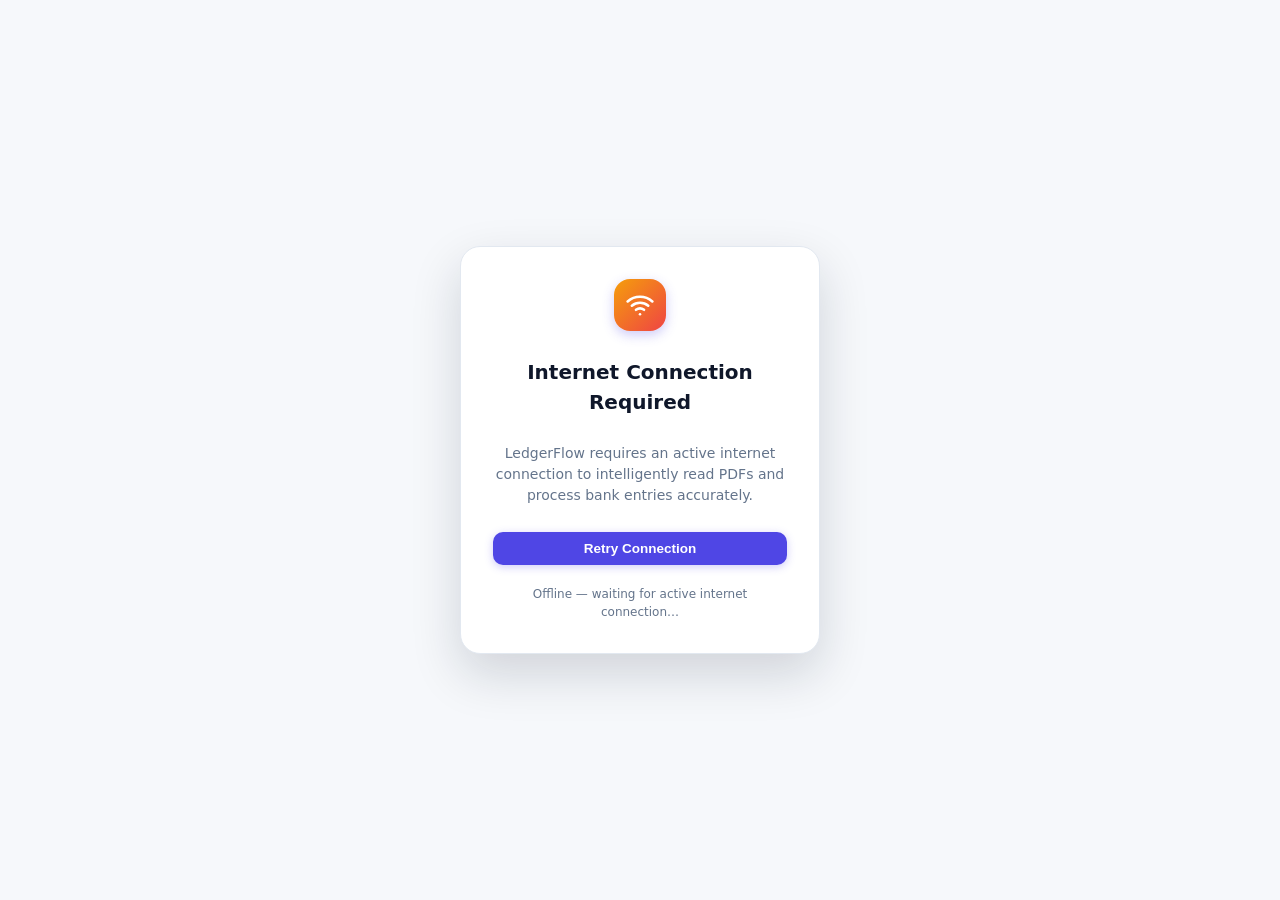
==== src/ui/index.html @ 5a0631eb "Initial commit: LedgerFlow Windows & Android app with PDF parser, built-in AI, Gemini 3.8 Flash & on" ====
<!DOCTYPE html>
<html lang="en" data-theme="light">
<head>
  <meta charset="UTF-8" />
  <meta name="viewport" content="width=device-width, initial-scale=1.0, maximum-scale=1.0, user-scalable=no, viewport-fit=cover" />
  <meta name="theme-color" content="#4f46e5" id="meta-theme-color" />
  <meta name="mobile-web-app-capable" content="yes" />
  <title>LedgerFlow — Smart Personal Finance & Expense Tracker</title>
  <link rel="icon" type="image/svg+xml" href="data:image/svg+xml,%3Csvg xmlns='http://www.w3.org/2000/svg' viewBox='0 0 64 64'%3E%3Cdefs%3E%3ClinearGradient id='g' x1='0' y1='0' x2='1' y2='1'%3E%3Cstop offset='0%25' stop-color='%2310b981'/%3E%3Cstop offset='100%25' stop-color='%234f46e5'/%3E%3C/linearGradient%3E%3C/defs%3E%3Crect width='64' height='64' rx='16' fill='url(%23g)'/%3E%3Cpath d='M19 42L28 31L35 37L46 22' stroke='white' stroke-width='5' stroke-linecap='round' stroke-linejoin='round' fill='none'/%3E%3Ccircle cx='46' cy='22' r='4' fill='white'/%3E%3C/svg%3E" />
  <link rel="stylesheet" href="styles.css" />
  <link rel="stylesheet" href="mobile.css" />
</head>
<body>
  <!-- Mobile-Only Ambient Luminous Aurora Backdrop -->
  <div id="mobile-aurora-bg" aria-hidden="true">
    <div class="aurora-orb orb-1"></div>
    <div class="aurora-orb orb-2"></div>
    <div class="aurora-orb orb-3"></div>
  </div>

  <!-- Mobile-Only Laminar Opening Animation Splash -->
  <div id="mobile-splash-overlay" class="hidden" aria-hidden="true">
    <div class="splash-stage">
      <div class="splash-logo-shell">
        <svg viewBox="0 0 24 24" fill="none" stroke="currentColor" stroke-width="2.4" stroke-linecap="round" stroke-linejoin="round">
          <path d="M4 17L10 10L15 14L20 7"/>
          <circle cx="20" cy="7" r="1.5" fill="currentColor"/>
        </svg>
      </div>
      <div class="splash-title">LedgerFlow</div>
      <div class="splash-sub">Living Flow &bull; Personal Bank &amp; Party Ledgers</div>
    </div>
  </div>

  <!-- Security Lock Overlay -->
  <div id="pin-lock-overlay" class="pin-overlay hidden" aria-hidden="true">
    <div class="pin-card">
      <div class="brand-mark lg">
        <svg viewBox="0 0 24 24" fill="none" stroke="currentColor" stroke-width="2.4" stroke-linecap="round" stroke-linejoin="round"><path d="M4 17L10 10L15 14L20 7"/><circle cx="20" cy="7" r="1.5" fill="currentColor"/></svg>
      </div>
      <h2>LedgerFlow Locked</h2>
      <p class="muted" id="pin-lock-subtitle">Verify your identity to unlock your local vault.</p>
      <button id="biometric-unlock-btn" type="button" class="btn btn-primary w-full hidden">
        <svg viewBox="0 0 24 24" fill="none" stroke="currentColor" stroke-width="2"><path d="M12 11c0 3.517-1.009 6.799-2.753 9.571m-3.44-2.04l.054-.09A13.916 13.916 0 0 0 8 11a4 4 0 1 1 8 0c0 1.017-.07 2.019-.203 3m-2.118 6.844A21.88 21.88 0 0 0 15.171 17m3.839 1.132c.645-2.266.99-4.659.99-7.132A8 8 0 0 0 8 4.07M3 15.364c.64-1.319 1-2.8 1-4.364 0-1.457.39-2.823 1.07-4"/></svg>
        <span>Unlock with Biometrics</span>
      </button>
      <div id="pin-password-group" style="display:flex;flex-direction:column;gap:12px;">
        <div class="pin-dots" id="pin-dots"></div>
        <input id="pin-unlock-input" type="password" maxlength="32" placeholder="Enter password" autocomplete="off" />
        <button id="pin-unlock-btn" class="btn btn-primary w-full">Unlock Vault</button>
      </div>
      <div id="pin-error" class="form-error hidden">Verification failed. Try again.</div>
    </div>
  </div>

  <!-- Mandatory Internet Connection Gate -->
  <div id="net-lock-overlay" class="pin-overlay hidden" style="z-index:1100;" aria-hidden="true">
    <div class="pin-card">
      <div class="brand-mark lg" style="background:linear-gradient(135deg,var(--amber),var(--rose));">
        <svg viewBox="0 0 24 24" fill="none" stroke="currentColor" stroke-width="2.2" stroke-linecap="round" stroke-linejoin="round"><path d="M5 12.55a11 11 0 0 1 14.08 0"/><path d="M1.42 9a16 16 0 0 1 21.16 0"/><path d="M8.53 16.11a6 6 0 0 1 6.95 0"/><line x1="12" y1="20" x2="12.01" y2="20"/></svg>
      </div>
      <h2>Internet Connection Required</h2>
      <p class="muted" id="net-lock-subtitle">LedgerFlow requires an active internet connection to intelligently read PDFs and process bank entries accurately.</p>
      <button id="net-retry-btn" type="button" class="btn btn-primary w-full">Retry Connection</button>
      <div id="net-lock-status" class="text-xs muted mt-2">Checking network connectivity…</div>
    </div>
  </div>

  <div class="app-shell" id="app-shell">
    <div id="mobile-drawer-backdrop" class="mobile-drawer-backdrop hidden"></div>
    <!-- Sidebar -->
    <aside class="sidebar" id="sidebar">
      <div class="sidebar-header">
        <div class="brand">
          <div class="brand-mark">
            <svg viewBox="0 0 24 24" fill="none" stroke="currentColor" stroke-width="2.4" stroke-linecap="round" stroke-linejoin="round"><path d="M4 17L10 10L15 14L20 7"/><circle cx="20" cy="7" r="1.5" fill="currentColor"/></svg>
          </div>
          <div class="brand-text">
            <span class="brand-name">LedgerFlow</span>
            <span class="brand-tag" id="storage-badge">Desktop Vault</span>
          </div>
        </div>
        <button class="icon-btn mobile-close" id="sidebar-collapse-btn" title="Toggle sidebar">
          <svg viewBox="0 0 24 24" fill="none" stroke="currentColor" stroke-width="2"><path d="M15 18l-6-6 6-6"/></svg>
        </button>
      </div>

      <nav class="nav-list" id="nav-list">
        <button class="nav-item active" data-view="overview">
          <svg viewBox="0 0 24 24" fill="none" stroke="currentColor" stroke-width="2"><rect x="3" y="3" width="7" height="9" rx="2"/><rect x="14" y="3" width="7" height="5" rx="2"/><rect x="14" y="12" width="7" height="9" rx="2"/><rect x="3" y="16" width="7" height="5" rx="2"/></svg>
          <span>Overview</span>
        </button>
        <button class="nav-item" data-view="ledgers">
          <svg viewBox="0 0 24 24" fill="none" stroke="currentColor" stroke-width="2"><path d="M4 19.5A2.5 2.5 0 0 1 6.5 17H20"/><path d="M6.5 2H20v20H6.5A2.5 2.5 0 0 1 4 19.5v-15A2.5 2.5 0 0 1 6.5 2z"/><line x1="12" y1="6" x2="12" y2="14"/><line x1="8" y1="10" x2="16" y2="10"/></svg>
          <span>Bank &amp; Party Ledgers</span>
          <span class="nav-pill" id="nav-ledger-count">1</span>
        </button>
        <button class="nav-item" data-view="monthly">
          <svg viewBox="0 0 24 24" fill="none" stroke="currentColor" stroke-width="2"><path d="M12 20V10M18 20V4M6 20v-4"/></svg>
          <span>Monthly Intelligence</span>
        </button>
        <button class="nav-item" data-view="transactions">
          <svg viewBox="0 0 24 24" fill="none" stroke="currentColor" stroke-width="2"><path d="M8 6h13M8 12h13M8 18h13M3 6h.01M3 12h.01M3 18h.01"/></svg>
          <span>Transactions</span>
          <span class="nav-pill" id="nav-tx-count">0</span>
        </button>
        <button class="nav-item" data-view="budgets">
          <svg viewBox="0 0 24 24" fill="none" stroke="currentColor" stroke-width="2"><circle cx="12" cy="12" r="9"/><path d="M12 3v9l6 3"/></svg>
          <span>Budgets</span>
        </button>
        <button class="nav-item" data-view="recurring">
          <svg viewBox="0 0 24 24" fill="none" stroke="currentColor" stroke-width="2"><path d="M21 12a9 9 0 0 0-9-9 9.75 9.75 0 0 0-6.74 2.74L3 8"/><path d="M3 3v5h5"/><path d="M3 12a9 9 0 0 0 9 9 9.75 9.75 0 0 0 6.74-2.74L21 16"/><path d="M16 16h5v5"/></svg>
          <span>Subscriptions & Bills</span>
          <span class="nav-badge hidden" id="nav-due-count">0</span>
        </button>
        <button class="nav-item" data-view="accounts">
          <svg viewBox="0 0 24 24" fill="none" stroke="currentColor" stroke-width="2"><rect x="2" y="5" width="20" height="14" rx="2"/><line x1="2" y1="10" x2="22" y2="10"/></svg>
          <span>Accounts & Cards</span>
        </button>
        <button class="nav-item" data-view="goals">
          <svg viewBox="0 0 24 24" fill="none" stroke="currentColor" stroke-width="2"><circle cx="12" cy="12" r="10"/><circle cx="12" cy="12" r="6"/><circle cx="12" cy="12" r="2"/></svg>
          <span>Goals & Split IOUs</span>
        </button>
        <button class="nav-item" data-view="analytics">
          <svg viewBox="0 0 24 24" fill="none" stroke="currentColor" stroke-width="2"><path d="M3 3v18h18"/><path d="M18 9l-5 5-4-4-3 3"/></svg>
          <span>Analytics & Tax</span>
        </button>
        <button class="nav-item" data-view="rules">
          <svg viewBox="0 0 24 24" fill="none" stroke="currentColor" stroke-width="2"><path d="M13 2L3 14h9l-1 8 10-12h-9l1-8z"/></svg>
          <span>Smart Rules</span>
        </button>
        <button class="nav-item" data-view="ai">
          <svg viewBox="0 0 24 24" fill="none" stroke="currentColor" stroke-width="2"><path d="M12 2l2.4 7.2L22 12l-7.6 2.8L12 22l-2.4-7.2L2 12l7.6-2.8z"/></svg>
          <span>AI Intelligence</span>
        </button>
      </nav>

      <div class="sidebar-footer">
        <button class="nav-item" data-view="settings">
          <svg viewBox="0 0 24 24" fill="none" stroke="currentColor" stroke-width="2"><circle cx="12" cy="12" r="3"/><path d="M19.4 15a1.65 1.65 0 0 0 .33 1.82l.06.06a2 2 0 1 1-2.83 2.83l-.06-.06a1.65 1.65 0 0 0-1.82-.33 1.65 1.65 0 0 0-1 1.51V21a2 2 0 0 1-4 0v-.09A1.65 1.65 0 0 0 9 19.4a1.65 1.65 0 0 0-1.82.33l-.06.06a2 2 0 1 1-2.83-2.83l.06-.06a1.65 1.65 0 0 0 .33-1.82 1.65 1.65 0 0 0-1.51-1H3a2 2 0 0 1 0-4h.09A1.65 1.65 0 0 0 4.6 9a1.65 1.65 0 0 0-.33-1.82l-.06-.06a2 2 0 1 1 2.83-2.83l.06.06a1.65 1.65 0 0 0 1.82.33H9a1.65 1.65 0 0 0 1-1.51V3a2 2 0 0 1 4 0v.09a1.65 1.65 0 0 0 1 1.51 1.65 1.65 0 0 0 1.82-.33l.06-.06a2 2 0 1 1 2.83 2.83l-.06.06a1.65 1.65 0 0 0-.33 1.82V9c.26.6.77 1.02 1.4 1.11H21a2 2 0 0 1 0 4h-.09a1.65 1.65 0 0 0-1.51 1z"/></svg>
          <span>Import, Backup & Settings</span>
        </button>
        <div class="net-worth-mini">
          <div class="nw-label">Net Worth</div>
          <div class="nw-value money-val" id="sidebar-net-worth">₹0</div>
        </div>
      </div>
    </aside>

    <!-- Main Content -->
    <div class="main-area">
      <!-- Top Bar -->
      <header class="topbar">
        <div class="topbar-left">
          <button class="icon-btn mobile-menu-btn" id="mobile-menu-btn" title="Menu">
            <svg viewBox="0 0 24 24" fill="none" stroke="currentColor" stroke-width="2"><line x1="3" y1="6" x2="21" y2="6"/><line x1="3" y1="12" x2="21" y2="12"/><line x1="3" y1="18" x2="21" y2="18"/></svg>
          </button>
          <div>
            <h1 class="page-title" id="page-title">Overview</h1>
            <p class="page-subtitle" id="page-subtitle">Your financial pulse at a glance</p>
          </div>
        </div>

        <div class="topbar-actions">
          <button class="cmd-trigger" id="cmd-palette-btn" title="Quick Actions (Ctrl+K)">
            <svg viewBox="0 0 24 24" fill="none" stroke="currentColor" stroke-width="2"><circle cx="11" cy="11" r="8"/><path d="M21 21l-4.35-4.35"/></svg>
            <span>Search or jump…</span>
            <kbd>Ctrl K</kbd>
          </button>

          <select id="global-period-select" class="select-compact" title="Reporting Period">
            <option value="this_month">This Month</option>
            <option value="last_month">Last Month</option>
            <option value="90d">Last 90 Days</option>
            <option value="this_year">This Year</option>
            <option value="all">All Time</option>
            <option value="custom">Custom Range</option>
          </select>

          <button class="icon-btn" id="privacy-toggle-btn" title="Hide/Show Balances (P)">
            <svg id="eye-open-icon" viewBox="0 0 24 24" fill="none" stroke="currentColor" stroke-width="2"><path d="M1 12s4-8 11-8 11 8 11 8-4 8-11 8-11-8-11-8z"/><circle cx="12" cy="12" r="3"/></svg>
            <svg id="eye-closed-icon" class="hidden" viewBox="0 0 24 24" fill="none" stroke="currentColor" stroke-width="2"><path d="M17.94 17.94A10.07 10.07 0 0 1 12 20c-7 0-11-8-11-8a18.45 18.45 0 0 1 5.06-5.94M9.9 4.24A9.12 9.12 0 0 1 12 4c7 0 11 8 11 8a18.5 18.5 0 0 1-2.16 3.19m-6.72-1.07a3 3 0 1 1-4.24-4.24"/><line x1="1" y1="1" x2="23" y2="23"/></svg>
          </button>

          <button class="icon-btn" id="theme-toggle-btn" title="Toggle Dark/Light Theme (T)">
            <svg id="sun-icon" class="hidden" viewBox="0 0 24 24" fill="none" stroke="currentColor" stroke-width="2"><circle cx="12" cy="12" r="5"/><line x1="12" y1="1" x2="12" y2="3"/><line x1="12" y1="21" x2="12" y2="23"/><line x1="4.22" y1="4.22" x2="5.64" y2="5.64"/><line x1="18.36" y1="18.36" x2="19.78" y2="19.78"/><line x1="1" y1="12" x2="3" y2="12"/><line x1="21" y1="12" x2="23" y2="12"/><line x1="4.22" y1="19.78" x2="5.64" y2="18.36"/><line x1="18.36" y1="5.64" x2="19.78" y2="4.22"/></svg>
            <svg id="moon-icon" viewBox="0 0 24 24" fill="none" stroke="currentColor" stroke-width="2"><path d="M21 12.79A9 9 0 1 1 11.21 3 7 7 0 0 0 21 12.79z"/></svg>
          </button>

          <button class="btn btn-secondary" id="open-csv-import-btn" title="Import Bank Statement (Excel .xlsx, .xls, CSV, or PDF)">
            <svg viewBox="0 0 24 24" fill="none" stroke="currentColor" stroke-width="2"><path d="M21 15v4a2 2 0 0 1-2 2H5a2 2 0 0 1-2-2v-4"/><polyline points="17 8 12 3 7 8"/><line x1="12" y1="3" x2="12" y2="15"/></svg>
            <span>Import Excel / PDF</span>
          </button>

          <button class="btn btn-primary" id="quick-add-btn" title="Add Transaction (N)">
            <svg viewBox="0 0 24 24" fill="none" stroke="currentColor" stroke-width="2.4"><line x1="12" y1="5" x2="12" y2="19"/><line x1="5" y1="12" x2="19" y2="12"/></svg>
            <span>Add Entry</span>
          </button>
        </div>
      </header>

      <!-- Views Container -->
      <main class="view-container" id="view-container">
        <!-- Rendered dynamically by app.js -->
      </main>
    </div>

    <!-- Mobile Bottom Navigation -->
    <nav class="mobile-bottom-nav" id="mobile-bottom-nav" aria-label="Mobile Navigation">
      <div class="mobile-nav-indicator" id="mobile-nav-indicator" aria-hidden="true"></div>
      <button type="button" class="mobile-nav-item active" data-view="overview">
        <svg viewBox="0 0 24 24" fill="none" stroke="currentColor" stroke-width="2"><rect x="3" y="3" width="7" height="9" rx="2"/><rect x="14" y="3" width="7" height="5" rx="2"/><rect x="14" y="12" width="7" height="9" rx="2"/><rect x="3" y="16" width="7" height="5" rx="2"/></svg>
        <span>Home</span>
      </button>
      <button type="button" class="mobile-nav-item" data-view="ledgers">
        <svg viewBox="0 0 24 24" fill="none" stroke="currentColor" stroke-width="2"><path d="M4 19.5A2.5 2.5 0 0 1 6.5 17H20"/><path d="M6.5 2H20v20H6.5A2.5 2.5 0 0 1 4 19.5v-15A2.5 2.5 0 0 1 6.5 2z"/></svg>
        <span>Ledgers</span>
      </button>
      <button type="button" class="mobile-nav-fab" id="mobile-fab-add" title="Add Entry">
        <svg viewBox="0 0 24 24" fill="none" stroke="currentColor" stroke-width="2.6"><line x1="12" y1="5" x2="12" y2="19"/><line x1="5" y1="12" x2="19" y2="12"/></svg>
      </button>
      <button type="button" class="mobile-nav-item" data-view="transactions">
        <svg viewBox="0 0 24 24" fill="none" stroke="currentColor" stroke-width="2"><path d="M8 6h13M8 12h13M8 18h13M3 6h.01M3 12h.01M3 18h.01"/></svg>
        <span>Entries</span>
      </button>
      <button type="button" class="mobile-nav-item" id="mobile-nav-more">
        <svg viewBox="0 0 24 24" fill="none" stroke="currentColor" stroke-width="2"><circle cx="12" cy="5" r="1.5" fill="currentColor"/><circle cx="12" cy="12" r="1.5" fill="currentColor"/><circle cx="12" cy="19" r="1.5" fill="currentColor"/></svg>
        <span>More</span>
      </button>
    </nav>
  </div>

  <!-- Transaction Add / Edit Modal -->
  <div id="tx-modal" class="modal-backdrop hidden">
    <div class="modal modal-lg">
      <div class="modal-header">
        <div>
          <h3 id="tx-modal-title">New Transaction</h3>
          <p class="muted text-sm">Record an expense, income, transfer, or split purchase</p>
        </div>
        <button class="icon-btn" data-close="tx-modal">&times;</button>
      </div>
      <form id="tx-form" class="modal-body">
        <input type="hidden" id="tx-id" />
        <div class="segmented-control" id="tx-type-tabs">
          <button type="button" class="seg-btn active" data-type="expense">Expense</button>
          <button type="button" class="seg-btn" data-type="income">Income</button>
          <button type="button" class="seg-btn" data-type="transfer">Transfer</button>
        </div>

        <div class="form-grid-2">
          <div class="field">
            <label>Amount <span class="req">*</span></label>
            <div class="input-group">
              <select id="tx-currency" class="currency-prefix"></select>
              <input id="tx-amount" type="number" step="0.01" min="0.01" placeholder="0.00" required />
            </div>
            <div id="tx-fx-hint" class="field-hint hidden"></div>
          </div>

          <div class="field">
            <label>Date & Time <span class="req">*</span></label>
            <input id="tx-date" type="datetime-local" required />
          </div>
        </div>

        <div class="form-grid-2">
          <div class="field">
            <label id="tx-payee-label">Merchant / Payee <span class="req">*</span></label>
            <input id="tx-payee" type="text" placeholder="e.g. Whole Foods, Uber, Salary" list="payee-suggestions" required />
            <datalist id="payee-suggestions"></datalist>
          </div>

          <div class="field" id="tx-account-field">
            <label id="tx-account-label">Account / Card <span class="req">*</span></label>
            <select id="tx-account" required></select>
          </div>

          <div class="field hidden" id="tx-to-account-field">
            <label>To Destination Account <span class="req">*</span></label>
            <select id="tx-to-account"></select>
          </div>
        </div>

        <div class="form-grid-2" id="tx-category-row">
          <div class="field">
            <div class="flex-between">
              <label>Category <span class="req">*</span></label>
              <button type="button" class="link-btn text-xs" id="toggle-split-btn">+ Split Across Categories</button>
            </div>
            <select id="tx-category"></select>
          </div>

          <div class="field">
            <label>Payment Method</label>
            <select id="tx-method">
              <option value="Card">Card</option>
              <option value="UPI">UPI / Instant</option>
              <option value="Bank Transfer">Bank Transfer</option>
              <option value="Cash">Cash</option>
              <option value="Digital Wallet">Digital Wallet</option>
              <option value="Auto-Debit">Auto-Debit</option>
            </select>
          </div>
        </div>

        <!-- Split Transaction Builder -->
        <div id="split-builder" class="split-box hidden">
          <div class="flex-between mb-2">
            <strong class="text-sm">Split Allocations</strong>
            <span class="text-xs muted" id="split-remaining-label">Remaining: 0.00</span>
          </div>
          <div id="split-rows" class="split-rows"></div>
          <button type="button" class="btn btn-ghost btn-sm mt-2" id="add-split-row-btn">+ Add Split Line</button>
        </div>

        <div class="form-grid-2">
          <div class="field">
            <label>Cost Classification</label>
            <select id="tx-cost-nature">
              <option value="auto">Auto (Smart Rule / Category)</option>
              <option value="fixed">Fixed Cost (Recurring / Mandatory)</option>
              <option value="variable">Variable Cost (Discretionary / Usage)</option>
            </select>
          </div>
          <div class="field">
            <label>Separate Ledger / Party / Drawings</label>
            <select id="tx-ledger"></select>
          </div>
        </div>

        <div class="field">
          <label>Tags <span class="muted text-xs">(comma separated)</span></label>
          <input id="tx-tags" type="text" placeholder="e.g. groceries, reimbursable, work" />
        </div>

        <div class="field">
          <label>Receipt / Attachment</label>
          <div class="receipt-upload-row">
            <input id="tx-receipt-input" type="file" accept="image/*,.pdf" class="hidden" />
            <button type="button" class="btn btn-secondary btn-sm" id="tx-receipt-btn">Attach Receipt</button>
            <span id="tx-receipt-name" class="text-xs muted truncate">No file attached</span>
            <button type="button" class="link-btn text-xs hidden" id="tx-receipt-clear">Remove</button>
          </div>
        </div>

        <div class="field">
          <label>Notes</label>
          <textarea id="tx-notes" rows="2" placeholder="Optional details, invoice # or context..."></textarea>
        </div>

        <div class="check-row">
          <label class="checkbox-label">
            <input type="checkbox" id="tx-special" />
            <span>Special / One-Off Expense</span>
          </label>
          <label class="checkbox-label">
            <input type="checkbox" id="tx-tax-deductible" />
            <span>Tax-Deductible / Business</span>
          </label>
          <label class="checkbox-label">
            <input type="checkbox" id="tx-reconciled" checked />
            <span>Cleared / Reconciled</span>
          </label>
        </div>

        <div class="modal-footer">
          <button type="button" class="btn btn-ghost" data-close="tx-modal">Cancel</button>
          <button type="submit" class="btn btn-primary" id="tx-save-btn">Save Transaction</button>
        </div>
      </form>
    </div>
  </div>

  <!-- Generic Secondary Modal (Accounts / Goals / Splits / Budgets / Rules / Receipt Viewer) -->
  <div id="sub-modal" class="modal-backdrop hidden">
    <div class="modal" id="sub-modal-box">
      <div class="modal-header">
        <h3 id="sub-modal-title">Modal</h3>
        <button class="icon-btn" data-close="sub-modal">&times;</button>
      </div>
      <div id="sub-modal-body" class="modal-body"></div>
    </div>
  </div>

  <!-- Smart Bank Statement Importer Modal (Excel & CSV) -->
  <div id="csv-modal" class="modal-backdrop hidden">
    <div class="modal modal-lg">
      <div class="modal-header">
        <div>
          <h3>Upload Bank Statement (Excel, PDF &amp; CSV)</h3>
          <p class="muted text-sm">Drop .xlsx, .xls, .pdf, or .csv — LedgerFlow reads locally, categorizes, and auto-enters everything</p>
        </div>
        <button class="icon-btn" data-close="csv-modal">&times;</button>
      </div>
      <div class="modal-body">
        <div class="segmented-control" id="csv-mode-tabs" style="grid-template-columns:repeat(2,1fr);">
          <button type="button" class="seg-btn active" data-csv-tab="upload">Upload Statement</button>
          <button type="button" class="seg-btn" data-csv-tab="logs">Import Logs (<span id="csv-logs-count">0</span>)</button>
        </div>

        <div id="csv-upload-panel" style="display:flex;flex-direction:column;gap:14px;">
        <div class="flex-between" style="flex-wrap:wrap;gap:10px;">
          <div class="field" style="flex:1;min-width:200px;">
            <div class="flex-between">
              <label>Bank Account</label>
              <button type="button" class="link-btn text-xs" id="csv-add-bank-btn">+ Add Bank Account</button>
            </div>
            <select id="csv-target-account"></select>
          </div>
          <div class="check-row" style="padding-top:14px;">
            <label class="checkbox-label">
              <input type="checkbox" id="csv-is-protected" />
              <span>Password-protected Excel / PDF</span>
            </label>
            <label class="checkbox-label">
              <input type="checkbox" id="csv-review-before-import" />
              <span>Preview before entering</span>
            </label>
          </div>
        </div>

        <div id="stmt-password-box" class="hidden" style="padding:12px 14px;border:1px solid var(--amber);background:var(--amber-soft);border-radius:10px;">
          <div style="display:flex;flex-direction:column;gap:8px;">
            <div>
              <strong class="text-sm" id="stmt-pw-title">Password-Protected Statement (Excel / PDF)</strong>
              <div class="text-xs muted" id="stmt-pw-desc">Enter the Excel or PDF password to unlock it and import or export entries.</div>
            </div>
            <div style="display:flex;flex-wrap:wrap;gap:8px;align-items:center;">
              <input id="stmt-file-password" type="password" placeholder="Enter Excel or PDF password" autocomplete="off" style="flex:1;min-width:160px;" />
              <button type="button" class="btn btn-secondary btn-sm" id="stmt-pw-toggle-btn" title="Show/Hide Password">Show</button>
              <button type="button" class="btn btn-primary btn-sm" id="stmt-unlock-retry-btn">Unlock &amp; Enter</button>
              <button type="button" class="btn btn-secondary btn-sm" id="stmt-unlock-export-btn">Unlock &amp; Export CSV</button>
            </div>
          </div>
        </div>

        <div class="dropzone" id="csv-dropzone">
          <input type="file" id="csv-file-input" accept=".xlsx,.xls,.csv,.tsv,.txt,.pdf,image/*,text/csv,application/pdf,application/vnd.ms-excel,application/vnd.openxmlformats-officedocument.spreadsheetml.sheet" class="hidden" />
          <input type="file" id="csv-pdf-input" accept=".pdf,application/pdf,image/*" class="hidden" />
          <svg viewBox="0 0 24 24" fill="none" stroke="currentColor" stroke-width="1.8"><path d="M14 2H6a2 2 0 0 0-2 2v16a2 2 0 0 0 2 2h12a2 2 0 0 0 2-2V8z"/><polyline points="14 2 14 8 20 8"/><line x1="12" y1="18" x2="12" y2="12"/><line x1="9" y1="15" x2="15" y2="15"/></svg>
          <p><strong>Drop Excel (.xlsx / .xls), Bank PDF, CSV, or Photo</strong></p>
          <div style="display:flex;justify-content:center;gap:8px;flex-wrap:wrap;margin:8px 0;">
            <button type="button" class="btn btn-primary btn-sm" id="csv-browse-btn">Upload Excel / CSV</button>
            <button type="button" class="btn btn-secondary btn-sm" id="csv-pdf-btn">Upload Bank PDF (Local)</button>
          </div>
          <span class="muted text-xs">Reads Excel &amp; PDFs locally (including password-protected files) with zero API keys &bull; <button type="button" class="link-btn" id="csv-load-sample-btn">Try sample</button> &bull; <button type="button" class="link-btn" id="csv-ocr-toggle-btn">Paste / OCR Text</button></span>
        </div>

        <div id="csv-ocr-panel" class="hidden mt-2" style="padding:12px 14px;border:1px solid var(--border);border-radius:12px;background:var(--bg);">
          <div style="display:flex;justify-content:space-between;align-items:center;gap:8px;flex-wrap:wrap;margin-bottom:8px;">
            <strong class="text-sm">OCR &amp; AI Statement Converter (Any Bank / Upside-Down / Unstructured Format)</strong>
            <span class="text-xs muted">Converts raw PDF/OCR/screenshot text into normalized chronological entries</span>
          </div>
          <textarea id="csv-ocr-text" rows="5" placeholder="Paste any bank statement text, OCR output, WhatsApp/SMS log, or messy table rows here... Then click Convert with OCR + AI."></textarea>
          <div style="display:flex;justify-content:flex-end;gap:8px;margin-top:8px;flex-wrap:wrap;">
            <button type="button" class="btn btn-secondary btn-sm" id="csv-ocr-offline-btn">Smart OCR Parse (Offline)</button>
            <button type="button" class="btn btn-primary btn-sm" id="csv-ocr-ai-btn">OCR + AI Extract &amp; Feed</button>
          </div>
        </div>

        <div id="csv-mapping-section" class="hidden mt-2">
          <div id="stmt-meta-banner" class="hidden mb-3" style="padding:10px 14px;border-radius:10px;background:var(--primary-soft);border:1px solid var(--border);display:flex;flex-wrap:wrap;justify-content:space-between;gap:10px;font-size:12.5px;"></div>

          <div class="check-row mb-2">
            <label class="checkbox-label">
              <input type="checkbox" id="csv-skip-dupes" checked />
              <span>Skip duplicates</span>
            </label>
            <label class="checkbox-label">
              <input type="checkbox" id="csv-sync-opening" checked />
              <span id="csv-sync-opening-label">Sync account balance from statement</span>
            </label>
          </div>

          <details id="csv-advanced-details" style="border:1px solid var(--border);border-radius:10px;padding:8px 12px;background:var(--bg);">
            <summary class="text-xs muted" style="cursor:pointer;font-weight:600;">Advanced Column Mapping (auto-detected)</summary>
            <div class="form-grid-4 mt-2">
              <div class="field">
                <label>Date Format</label>
                <select id="csv-date-format">
                  <option value="auto">Auto-Detect</option>
                  <option value="dmy">DD/MM/YYYY</option>
                  <option value="mdy">MM/DD/YYYY</option>
                  <option value="ymd">YYYY-MM-DD</option>
                </select>
              </div>
              <div class="field">
                <label>Amount Mode</label>
                <select id="csv-amount-mode">
                  <option value="split">Debit &amp; Credit</option>
                  <option value="single">Single Amount</option>
                </select>
              </div>
              <div class="field">
                <label>Header Row</label>
                <select id="csv-header-row"></select>
              </div>
              <div class="field">
                <label>Date Column</label>
                <select id="csv-col-date"></select>
              </div>
            </div>
            <div class="form-grid-4 mt-2">
              <div class="field">
                <label>Details Column</label>
                <select id="csv-col-payee"></select>
              </div>
              <div class="field" id="csv-debit-wrap">
                <label>Debit Column</label>
                <select id="csv-col-debit"></select>
              </div>
              <div class="field" id="csv-credit-wrap">
                <label>Credit Column</label>
                <select id="csv-col-credit"></select>
              </div>
              <div class="field hidden" id="csv-single-amt-wrap">
                <label>Amount Column</label>
                <select id="csv-col-amount"></select>
              </div>
            </div>
            <label class="checkbox-label hidden mt-2" id="csv-invert-wrap">
              <input type="checkbox" id="csv-invert-signs" />
              <span>Invert signs (positive = expense)</span>
            </label>
          </details>

          <div class="table-wrap mt-3" style="max-height:240px;">
            <table class="data-table" id="csv-preview-table"></table>
          </div>
          <div class="modal-footer">
            <span class="muted text-sm" id="csv-summary-text"></span>
            <div class="flex-gap">
              <button type="button" class="btn btn-ghost" data-close="csv-modal">Cancel</button>
              <button type="button" class="btn btn-secondary" id="csv-export-parsed-btn">Export CSV</button>
              <button type="button" class="btn btn-primary" id="csv-confirm-import-btn">Auto-Enter Entries</button>
            </div>
          </div>
        </div>
        </div>

        <div id="csv-logs-panel" class="hidden" style="display:flex;flex-direction:column;gap:10px;">
          <div class="text-xs muted">Review every imported bank statement batch. If you uploaded a statement into the wrong bank account, delete that import below to remove its entries and restore the balance, then re-upload into the right bank.</div>
          <div id="csv-logs-list" style="display:flex;flex-direction:column;gap:8px;max-height:380px;overflow-y:auto;"></div>
        </div>
      </div>
    </div>
  </div>

  <!-- Command Palette (Ctrl+K) -->
  <div id="cmd-modal" class="modal-backdrop hidden">
    <div class="cmd-box">
      <div class="cmd-input-wrap">
        <svg viewBox="0 0 24 24" fill="none" stroke="currentColor" stroke-width="2"><circle cx="11" cy="11" r="8"/><path d="M21 21l-4.35-4.35"/></svg>
        <input id="cmd-input" type="text" placeholder="Type a command, page, merchant, or action..." autocomplete="off" />
        <kbd>ESC</kbd>
      </div>
      <div id="cmd-results" class="cmd-results"></div>
    </div>
  </div>

  <!-- Toast Stack -->
  <div id="toast-container" class="toast-container"></div>

  <script src="app.js"></script>
</body>
</html>
---- src/ui/styles.css ----
/* LedgerFlow Design System — Stylish, Minimal, High-Clarity Fintech UI */
:root {
  --bg: #f6f8fb;
  --surface: #ffffff;
  --surface-2: #f1f5f9;
  --surface-hover: #f8fafc;
  --border: #e2e8f0;
  --border-strong: #cbd5e1;
  --text: #0f172a;
  --text-muted: #64748b;
  --text-soft: #94a3b8;

  --primary: #4f46e5;
  --primary-hover: #4338ca;
  --primary-soft: rgba(79, 70, 229, 0.10);

  --emerald: #10b981;
  --emerald-soft: rgba(16, 185, 129, 0.12);
  --rose: #ef4444;
  --rose-soft: rgba(239, 68, 68, 0.11);
  --amber: #f59e0b;
  --amber-soft: rgba(245, 158, 11, 0.13);
  --sky: #0ea5e9;
  --sky-soft: rgba(14, 165, 233, 0.12);

  --shadow-sm: 0 1px 2px rgba(15, 23, 42, 0.04);
  --shadow-md: 0 8px 24px rgba(15, 23, 42, 0.07);
  --shadow-lg: 0 20px 50px rgba(15, 23, 42, 0.16);
  --radius: 14px;
  --radius-sm: 10px;
  --sidebar-w: 256px;
}

[data-theme="dark"] {
  --bg: #0b0f17;
  --surface: #121824;
  --surface-2: #192132;
  --surface-hover: #1d273b;
  --border: #232e42;
  --border-strong: #334155;
  --text: #f1f5f9;
  --text-muted: #94a3b8;
  --text-soft: #64748b;

  --primary: #6366f1;
  --primary-hover: #818cf8;
  --primary-soft: rgba(99, 102, 241, 0.16);

  --emerald: #34d399;
  --emerald-soft: rgba(52, 211, 153, 0.14);
  --rose: #f87171;
  --rose-soft: rgba(248, 113, 113, 0.14);
  --amber: #fbbf24;
  --amber-soft: rgba(251, 191, 36, 0.15);
  --sky: #38bdf8;
  --sky-soft: rgba(56, 189, 248, 0.15);

  --shadow-sm: 0 1px 3px rgba(0, 0, 0, 0.35);
  --shadow-md: 0 10px 28px rgba(0, 0, 0, 0.45);
  --shadow-lg: 0 24px 60px rgba(0, 0, 0, 0.65);
}

* { box-sizing: border-box; -webkit-tap-highlight-color: transparent; }
html, body {
  margin: 0; padding: 0; height: 100%;
  background: var(--bg); color: var(--text);
  font-family: "Segoe UI Variable", "Segoe UI", -apple-system, BlinkMacSystemFont, Inter, Roboto, system-ui, sans-serif;
  font-size: 14px; line-height: 1.5;
  -webkit-font-smoothing: antialiased;
  overscroll-behavior-y: contain;
}
button, .btn, .nav-item, .seg-btn, .tier-tab, select, summary { touch-action: manipulation; }

.hidden { display: none !important; }
.muted { color: var(--text-muted); }
.text-xs { font-size: 12px; }
.text-sm { font-size: 13px; }
.text-lg { font-size: 17px; }
.text-right { text-align: right; }
.truncate { white-space: nowrap; overflow: hidden; text-overflow: ellipsis; max-width: 180px; }
.w-full { width: 100%; }
.mt-2 { margin-top: 8px; }
.mt-3 { margin-top: 12px; }
.mt-4 { margin-top: 16px; }
.mb-2 { margin-bottom: 8px; }
.mb-3 { margin-bottom: 12px; }
.mb-4 { margin-bottom: 16px; }

.money-val { font-variant-numeric: tabular-nums; transition: filter 0.2s ease; }
body.privacy-mode .money-val { filter: blur(7px); user-select: none; }

/* App Shell */
.app-shell { display: flex; height: 100vh; height: 100dvh; overflow: hidden; }

/* Sidebar */
.sidebar {
  width: var(--sidebar-w); flex-shrink: 0;
  background: var(--surface); border-right: 1px solid var(--border);
  display: flex; flex-direction: column; padding: 16px 12px;
  transition: width 0.2s ease, transform 0.2s ease;
}
.sidebar-header { display: flex; align-items: center; justify-content: space-between; padding: 4px 6px 18px; }
.brand { display: flex; align-items: center; gap: 11px; }
.brand-mark {
  width: 36px; height: 36px; border-radius: 11px;
  background: linear-gradient(135deg, #10b981 0%, #4f46e5 100%);
  color: #fff; display: grid; place-items: center;
  box-shadow: 0 4px 12px rgba(79, 70, 229, 0.28);
}
.brand-mark svg { width: 20px; height: 20px; }
.brand-mark.lg { width: 52px; height: 52px; border-radius: 16px; margin: 0 auto 14px; }
.brand-mark.lg svg { width: 28px; height: 28px; }
.brand-text { display: flex; flex-direction: column; }
.brand-name { font-weight: 700; font-size: 16px; letter-spacing: -0.02em; }
.brand-tag { font-size: 11px; color: var(--text-muted); font-weight: 500; }

.nav-list { display: flex; flex-direction: column; gap: 3px; flex: 1; overflow-y: auto; }
.nav-item {
  display: flex; align-items: center; gap: 10px; width: 100%;
  padding: 9px 11px; border: none; background: transparent; color: var(--text-muted);
  border-radius: var(--radius-sm); cursor: pointer; font-size: 13.5px; font-weight: 500;
  text-align: left; transition: all 0.15s ease;
}
.nav-item svg { width: 18px; height: 18px; flex-shrink: 0; opacity: 0.85; }
.nav-item:hover { background: var(--surface-2); color: var(--text); }
.nav-item.active {
  background: var(--primary-soft); color: var(--primary); font-weight: 600;
}
.nav-item.active svg { opacity: 1; }
.nav-pill {
  margin-left: auto; font-size: 11px; font-weight: 600;
  padding: 1px 7px; border-radius: 999px; background: var(--surface-2); color: var(--text-muted);
}
.nav-badge {
  margin-left: auto; font-size: 11px; font-weight: 700;
  padding: 1px 7px; border-radius: 999px; background: var(--amber-soft); color: var(--amber);
}

.sidebar-footer { border-top: 1px solid var(--border); padding-top: 12px; display: flex; flex-direction: column; gap: 10px; }
.net-worth-mini {
  background: linear-gradient(135deg, var(--primary-soft), var(--emerald-soft));
  border: 1px solid var(--border); border-radius: var(--radius-sm); padding: 11px 12px;
}
.nw-label { font-size: 11px; text-transform: uppercase; letter-spacing: 0.05em; color: var(--text-muted); font-weight: 600; }
.nw-value { font-size: 19px; font-weight: 700; letter-spacing: -0.02em; margin-top: 2px; }

/* Main & Topbar */
.main-area { flex: 1; display: flex; flex-direction: column; min-width: 0; overflow: hidden; }
.topbar {
  background: var(--surface); border-bottom: 1px solid var(--border);
  padding: 12px 24px; display: flex; align-items: center; justify-content: space-between; gap: 14px;
  flex-shrink: 0;
}
.topbar-left { display: flex; align-items: center; gap: 12px; }
.page-title { margin: 0; font-size: 19px; font-weight: 700; letter-spacing: -0.02em; }
.page-subtitle { margin: 0; font-size: 12.5px; color: var(--text-muted); }

.topbar-actions { display: flex; align-items: center; gap: 8px; flex-wrap: wrap; }
.cmd-trigger {
  display: flex; align-items: center; gap: 8px; padding: 7px 12px;
  border-radius: var(--radius-sm); border: 1px solid var(--border); background: var(--bg);
  color: var(--text-muted); cursor: pointer; font-size: 13px; min-width: 190px;
  transition: border-color 0.15s;
}
.cmd-trigger:hover { border-color: var(--border-strong); color: var(--text); }
.cmd-trigger svg { width: 15px; height: 15px; }
.cmd-trigger kbd {
  margin-left: auto; font-size: 11px; padding: 1px 6px; border-radius: 5px;
  background: var(--surface); border: 1px solid var(--border); font-family: inherit;
}

.view-container { flex: 1; overflow-y: auto; padding: 22px 26px 40px; }

/* Buttons & Inputs */
.btn {
  display: inline-flex; align-items: center; justify-content: center; gap: 7px;
  padding: 8px 14px; border-radius: var(--radius-sm); font-size: 13.5px; font-weight: 600;
  cursor: pointer; border: 1px solid transparent; transition: all 0.15s ease; white-space: nowrap;
}
.btn svg { width: 16px; height: 16px; }
.btn-sm { padding: 6px 10px; font-size: 12.5px; }
.btn-xs { padding: 4px 8px; font-size: 12px; border-radius: 7px; }
.btn-primary { background: var(--primary); color: #fff; box-shadow: 0 2px 8px rgba(79, 70, 229, 0.28); }
.btn-primary:hover { background: var(--primary-hover); transform: translateY(-1px); }
.btn-secondary { background: var(--surface); color: var(--text); border-color: var(--border); }
.btn-secondary:hover { background: var(--surface-2); border-color: var(--border-strong); }
.btn-danger { background: var(--rose-soft); color: var(--rose); border-color: transparent; }
.btn-danger:hover { background: var(--rose); color: #fff; }
.btn-ghost { background: transparent; color: var(--text-muted); }
.btn-ghost:hover { background: var(--surface-2); color: var(--text); }
.link-btn { background: none; border: none; color: var(--primary); cursor: pointer; font-weight: 600; padding: 0; font-size: inherit; }
.link-btn:hover { text-decoration: underline; }

.icon-btn {
  width: 34px; height: 34px; border-radius: 9px; border: 1px solid var(--border);
  background: var(--surface); color: var(--text-muted); display: grid; place-items: center;
  cursor: pointer; font-size: 18px; line-height: 1; transition: all 0.15s;
}
.icon-btn:hover { background: var(--surface-2); color: var(--text); }
.icon-btn svg { width: 17px; height: 17px; }
.mobile-menu-btn, .mobile-close { display: none; }

input, select, textarea {
  width: 100%; padding: 9px 12px; border-radius: var(--radius-sm);
  border: 1px solid var(--border); background: var(--bg); color: var(--text);
  font-family: inherit; font-size: 13.5px; outline: none; transition: border-color 0.15s, box-shadow 0.15s;
}
input:focus, select:focus, textarea:focus {
  border-color: var(--primary); box-shadow: 0 0 0 3px var(--primary-soft);
}
.select-compact { width: auto; padding: 7px 10px; font-size: 13px; background: var(--surface); }

/* Layout Grids & Cards */
.kpi-grid { display: grid; grid-template-columns: repeat(4, minmax(0, 1fr)); gap: 14px; margin-bottom: 18px; }
.kpi-grid-3 { grid-template-columns: repeat(3, minmax(0, 1fr)); }
.grid-2 { display: grid; grid-template-columns: repeat(2, minmax(0, 1fr)); gap: 16px; }
.grid-3 { display: grid; grid-template-columns: repeat(3, minmax(0, 1fr)); gap: 16px; }
.form-grid-3 { display: grid; grid-template-columns: repeat(3, minmax(0, 1fr)); gap: 12px; }
.grid-main-side { display: grid; grid-template-columns: 1.55fr 1fr; gap: 16px; }

.mobile-collapse-group, .ledger-bar-primary, .ledger-bar-secondary, .filter-controls-grid { display: contents; }
.mobile-collapse-summary { display: none; }
.inline-date-field { display: inline-flex; align-items: center; gap: 6px; }
.drawings-rule-controls { display: flex; align-items: center; gap: 8px; flex-wrap: wrap; }

.card {
  background: var(--surface); border: 1px solid var(--border);
  border-radius: var(--radius); padding: 18px 20px; box-shadow: var(--shadow-sm);
}
.card-header { display: flex; align-items: center; justify-content: space-between; gap: 12px; margin-bottom: 14px; }
.card-title { margin: 0; font-size: 15px; font-weight: 700; letter-spacing: -0.01em; }
.card-subtitle { margin: 2px 0 0; font-size: 12.5px; color: var(--text-muted); }

.kpi-card {
  background: var(--surface); border: 1px solid var(--border); border-radius: var(--radius);
  padding: 16px 18px; box-shadow: var(--shadow-sm); display: flex; flex-direction: column; gap: 6px;
}
.kpi-top { display: flex; align-items: center; justify-content: space-between; }
.kpi-label { font-size: 12.5px; font-weight: 600; color: var(--text-muted); }
.kpi-icon {
  width: 30px; height: 30px; border-radius: 8px; display: grid; place-items: center;
}
.kpi-icon svg { width: 16px; height: 16px; }
.kpi-val { font-size: 24px; font-weight: 700; letter-spacing: -0.03em; }
.kpi-foot { display: flex; align-items: center; gap: 6px; font-size: 12px; color: var(--text-muted); }

.delta-pill { font-size: 11.5px; font-weight: 600; padding: 2px 7px; border-radius: 999px; }
.delta-up { background: var(--emerald-soft); color: var(--emerald); }
.delta-down { background: var(--rose-soft); color: var(--rose); }
.delta-neutral { background: var(--surface-2); color: var(--text-muted); }

/* Badges & Tags */
.badge {
  display: inline-flex; align-items: center; gap: 5px;
  padding: 3px 9px; border-radius: 999px; font-size: 12px; font-weight: 600;
}
.badge-dot { width: 7px; height: 7px; border-radius: 50%; }
.tag-chip {
  display: inline-flex; align-items: center; padding: 2px 7px; border-radius: 6px;
  background: var(--surface-2); color: var(--text-muted); font-size: 11.5px; font-weight: 500;
}

/* Progress Bars */
.progress-track { height: 8px; background: var(--surface-2); border-radius: 999px; overflow: hidden; }
.progress-fill { height: 100%; border-radius: 999px; transition: width 0.35s ease; }

/* Tables */
.table-wrap { overflow-x: auto; border: 1px solid var(--border); border-radius: var(--radius-sm); }
.data-table { width: 100%; border-collapse: collapse; font-size: 13.5px; }
.data-table th {
  text-align: left; padding: 10px 12px; font-size: 12px; font-weight: 600;
  color: var(--text-muted); background: var(--surface-2); border-bottom: 1px solid var(--border);
  white-space: nowrap;
}
.data-table td { padding: 11px 12px; border-bottom: 1px solid var(--border); vertical-align: middle; }
.data-table tr:last-child td { border-bottom: none; }
.data-table tbody tr:hover { background: var(--surface-hover); }

.tx-payee-cell { display: flex; align-items: center; gap: 10px; }
.cat-avatar {
  width: 34px; height: 34px; border-radius: 10px; display: grid; place-items: center;
  font-size: 16px; flex-shrink: 0;
}
.amount-expense { color: var(--text); font-weight: 600; }
.amount-income { color: var(--emerald); font-weight: 700; }
.amount-transfer { color: var(--sky); font-weight: 600; }

/* Charts */
.chart-container { position: relative; width: 100%; }
.chart-tooltip {
  position: absolute; pointer-events: none; background: var(--text); color: var(--surface);
  padding: 7px 10px; border-radius: 8px; font-size: 12px; box-shadow: var(--shadow-md);
  white-space: nowrap; z-index: 10; transform: translate(-50%, -105%);
}
.donut-wrap { display: flex; align-items: center; gap: 20px; flex-wrap: wrap; }
.donut-legend { flex: 1; min-width: 170px; display: flex; flex-direction: column; gap: 8px; }
.legend-row {
  display: flex; align-items: center; justify-content: space-between; gap: 8px;
  padding: 5px 8px; border-radius: 8px; cursor: pointer; transition: background 0.12s;
}
.legend-row:hover { background: var(--surface-2); }
.legend-left { display: flex; align-items: center; gap: 8px; min-width: 0; }
.legend-swatch { width: 10px; height: 10px; border-radius: 3px; flex-shrink: 0; }

/* Filter Bar */
.filter-bar {
  display: flex; align-items: center; gap: 10px; flex-wrap: wrap;
  background: var(--surface); border: 1px solid var(--border); border-radius: var(--radius);
  padding: 12px 14px; margin-bottom: 14px;
}
.filter-bar .search-box { flex: 1; min-width: 210px; }
.filter-bar select, .filter-bar input[type="date"] { width: auto; min-width: 135px; }

/* Insights */
.insight-item {
  display: flex; align-items: flex-start; gap: 11px; padding: 11px 12px;
  border-radius: var(--radius-sm); background: var(--bg); border: 1px solid var(--border);
}
.insight-dot { width: 10px; height: 10px; border-radius: 50%; margin-top: 5px; flex-shrink: 0; }

/* Modals */
.modal-backdrop {
  position: fixed; inset: 0; background: rgba(15, 23, 42, 0.52); backdrop-filter: blur(4px);
  display: grid; place-items: center; padding: 18px; z-index: 100;
}
.modal {
  background: var(--surface); border: 1px solid var(--border); border-radius: 18px;
  width: 100%; max-width: 520px; max-height: 90vh; display: flex; flex-direction: column;
  box-shadow: var(--shadow-lg); overflow: hidden; animation: popIn 0.16s ease;
}
.modal-lg { max-width: 660px; }
.modal-xl { max-width: 860px; }
@keyframes popIn { from { opacity: 0; transform: scale(0.97) translateY(6px); } to { opacity: 1; transform: none; } }

.modal-header {
  padding: 16px 22px; border-bottom: 1px solid var(--border);
  display: flex; align-items: center; justify-content: space-between;
}
.modal-header h3 { margin: 0; font-size: 16.5px; font-weight: 700; }
.modal-body { padding: 18px 22px; overflow-y: auto; display: flex; flex-direction: column; gap: 14px; }
.modal-footer {
  display: flex; align-items: center; justify-content: space-between; gap: 10px;
  padding-top: 12px; border-top: 1px solid var(--border); margin-top: 4px;
}

/* Form Helpers */
.segmented-control {
  display: grid; grid-template-columns: repeat(3, 1fr); gap: 4px;
  background: var(--surface-2); padding: 4px; border-radius: 11px;
}
.seg-btn {
  border: none; background: transparent; color: var(--text-muted); padding: 8px;
  border-radius: 8px; font-weight: 600; cursor: pointer; transition: all 0.15s;
}
.seg-btn.active { background: var(--surface); color: var(--text); box-shadow: var(--shadow-sm); }

.form-grid-2 { display: grid; grid-template-columns: repeat(2, minmax(0, 1fr)); gap: 12px; }
.form-grid-4 { display: grid; grid-template-columns: repeat(4, minmax(0, 1fr)); gap: 10px; }
.field { display: flex; flex-direction: column; gap: 5px; }
.field label { font-size: 12.5px; font-weight: 600; color: var(--text-muted); }
.req { color: var(--rose); }
.field-hint { font-size: 11.5px; color: var(--primary); font-weight: 500; }
.input-group { display: flex; gap: 6px; }
.currency-prefix { width: 88px; flex-shrink: 0; }
.flex-between { display: flex; align-items: center; justify-content: space-between; gap: 8px; }
.flex-gap { display: flex; align-items: center; gap: 8px; }
.check-row { display: flex; align-items: center; gap: 18px; flex-wrap: wrap; }
.checkbox-label { display: inline-flex; align-items: center; gap: 7px; font-size: 13px; cursor: pointer; }
.checkbox-label input { width: auto; accent-color: var(--primary); }

.split-box {
  border: 1px dashed var(--border-strong); background: var(--bg);
  border-radius: var(--radius-sm); padding: 12px;
}
.split-rows { display: flex; flex-direction: column; gap: 8px; }
.split-row { display: grid; grid-template-columns: 1.3fr 1fr 1fr auto; gap: 8px; align-items: center; }

.receipt-upload-row {
  display: flex; align-items: center; gap: 8px; padding: 5px 8px;
  border: 1px solid var(--border); border-radius: var(--radius-sm); background: var(--bg);
}

.dropzone {
  border: 2px dashed var(--border-strong); border-radius: var(--radius);
  padding: 28px 18px; text-align: center; background: var(--bg); transition: all 0.15s;
}
.dropzone.dragover { border-color: var(--primary); background: var(--primary-soft); }
.dropzone svg { width: 34px; height: 34px; color: var(--primary); margin-bottom: 6px; }

/* Command Palette */
.cmd-box {
  background: var(--surface); border: 1px solid var(--border); border-radius: 16px;
  width: 100%; max-width: 560px; box-shadow: var(--shadow-lg); overflow: hidden;
  align-self: start; margin-top: 9vh;
}
.cmd-input-wrap {
  display: flex; align-items: center; gap: 10px; padding: 12px 16px;
  border-bottom: 1px solid var(--border);
}
.cmd-input-wrap svg { width: 18px; height: 18px; color: var(--text-muted); }
.cmd-input-wrap input { border: none; background: transparent; padding: 4px 0; box-shadow: none; font-size: 15px; }
.cmd-input-wrap kbd {
  font-size: 11px; padding: 2px 7px; border-radius: 5px;
  border: 1px solid var(--border); color: var(--text-muted);
}
.cmd-results { max-height: 320px; overflow-y: auto; padding: 6px; }
.cmd-item {
  display: flex; align-items: center; justify-content: space-between; gap: 10px;
  width: 100%; border: none; background: transparent; color: var(--text);
  padding: 9px 12px; border-radius: 9px; cursor: pointer; text-align: left; font-size: 13.5px;
}
.cmd-item:hover, .cmd-item.selected { background: var(--primary-soft); color: var(--primary); }

/* PIN Lock */
.pin-overlay {
  position: fixed; inset: 0; background: var(--bg); z-index: 999;
  display: grid; place-items: center; padding: 20px;
}
.pin-card {
  background: var(--surface); border: 1px solid var(--border); border-radius: 20px;
  padding: 32px; width: 100%; max-width: 360px; text-align: center; box-shadow: var(--shadow-lg);
  display: flex; flex-direction: column; gap: 12px;
}
.pin-card h2 { margin: 0; font-size: 20px; }
.pin-card input { text-align: center; font-size: 20px; letter-spacing: 0.35em; font-weight: 700; }
.form-error { color: var(--rose); font-size: 12.5px; font-weight: 600; }

/* Toast */
.toast-container { position: fixed; bottom: 20px; right: 20px; display: flex; flex-direction: column; gap: 8px; z-index: 200; }
.toast {
  background: var(--text); color: var(--surface); padding: 10px 16px; border-radius: 10px;
  font-size: 13px; font-weight: 500; box-shadow: var(--shadow-md); animation: popIn 0.16s ease;
}

/* Heatmap */
.heatmap-grid { display: grid; grid-template-columns: repeat(7, 1fr); gap: 6px; }
.heat-cell {
  aspect-ratio: 1; border-radius: 7px; display: flex; flex-direction: column;
  align-items: center; justify-content: center; font-size: 11px; font-weight: 600;
  border: 1px solid var(--border); cursor: default;
}

/* Monthly Intelligence & Cost Bifurcation */
.month-nav-bar {
  display: flex; align-items: center; justify-content: space-between; flex-wrap: wrap; gap: 12px;
  background: var(--surface); border: 1px solid var(--border); border-radius: var(--radius);
  padding: 12px 16px; margin-bottom: 16px; box-shadow: var(--shadow-sm);
}
.narrative-box {
  background: linear-gradient(135deg, var(--primary-soft), var(--sky-soft));
  border: 1px solid var(--border); border-radius: var(--radius);
  padding: 14px 18px; margin-bottom: 16px; display: flex; flex-direction: column; gap: 6px;
}
.split-meter {
  height: 14px; border-radius: 999px; background: var(--surface-2); overflow: hidden;
  display: flex; margin: 10px 0;
}
.split-seg { height: 100%; transition: width 0.35s ease; }
.cost-pill-fixed { background: rgba(99, 102, 241, 0.14); color: var(--primary); }
.cost-pill-variable { background: var(--amber-soft); color: var(--amber); }
.tier-petty { background: var(--sky-soft); color: var(--sky); }
.tier-regular { background: var(--surface-2); color: var(--text-muted); }
.tier-big { background: var(--amber-soft); color: var(--amber); }
.tier-special { background: var(--rose-soft); color: var(--rose); }
.tier-tabs { display: flex; gap: 6px; flex-wrap: wrap; }
.tier-tab {
  border: 1px solid var(--border); background: var(--bg); color: var(--text-muted);
  padding: 6px 12px; border-radius: 999px; font-size: 12.5px; font-weight: 600; cursor: pointer;
  transition: all 0.15s ease;
}
.tier-tab:hover { border-color: var(--border-strong); color: var(--text); }
.tier-tab.active { background: var(--primary); color: #fff; border-color: var(--primary); }
.threshold-inline { display: flex; align-items: center; gap: 8px; flex-wrap: wrap; }
.threshold-inline input { width: 92px; padding: 5px 8px; font-size: 12.5px; }

/* Clickable Overview KPI Cards */
.kpi-card.clickable { cursor: pointer; transition: transform 0.14s ease, border-color 0.14s ease, box-shadow 0.14s ease; }
.kpi-card.clickable:hover { transform: translateY(-2px); border-color: var(--primary); box-shadow: var(--shadow-md); }
.kpi-source-link { margin-left: auto; color: var(--primary); font-weight: 600; font-size: 11.5px; }

/* Double-Column Bank & Party T-Account Ledger */
.ledger-pills-strip { display: flex; gap: 7px; flex-wrap: wrap; margin-bottom: 14px; }
.ledger-pill {
  display: inline-flex; align-items: center; gap: 6px; padding: 6px 12px;
  border-radius: 999px; border: 1px solid var(--border); background: var(--surface);
  color: var(--text); font-size: 12.5px; font-weight: 600; cursor: pointer; transition: all 0.14s;
}
.ledger-pill:hover { border-color: var(--primary); color: var(--primary); }
.ledger-pill.active { background: var(--primary); border-color: var(--primary); color: #fff; }
.ledger-pill-dot { width: 8px; height: 8px; border-radius: 50%; flex-shrink: 0; }
.t-ledger-grid {
  display: grid; grid-template-columns: repeat(2, minmax(0, 1fr));
  border: 1px solid var(--border); border-radius: var(--radius); overflow: hidden; background: var(--surface);
}
.t-ledger-col { display: flex; flex-direction: column; min-width: 0; }
.t-ledger-col:first-child { border-right: 2px solid var(--border-strong); }
.t-ledger-head {
  padding: 10px 14px; font-weight: 700; font-size: 13.5px; display: flex; align-items: center; justify-content: space-between;
  border-bottom: 1px solid var(--border);
}
.t-ledger-head-dr { background: var(--emerald-soft); color: var(--emerald); }
.t-ledger-head-cr { background: var(--rose-soft); color: var(--rose); }
.t-ledger-body { flex: 1; overflow-x: auto; }
.t-ledger-table { width: 100%; border-collapse: collapse; font-size: 13px; }
.t-ledger-table th {
  text-align: left; padding: 8px 10px; font-size: 11.5px; font-weight: 600;
  color: var(--text-muted); background: var(--surface-2); border-bottom: 1px solid var(--border); white-space: nowrap;
}
.t-ledger-table td { padding: 9px 10px; border-bottom: 1px solid var(--border); vertical-align: top; }
.t-ledger-total {
  padding: 10px 14px; border-top: 2px solid var(--border-strong); background: var(--surface-2);
  display: flex; align-items: center; justify-content: space-between; font-weight: 700; font-size: 13.5px;
}
.ledger-chip-btn {
  display: inline-flex; align-items: center; gap: 4px; padding: 2px 7px; border-radius: 6px;
  border: 1px solid var(--border); background: var(--bg); color: var(--primary); font-size: 11px; font-weight: 600; cursor: pointer;
}
.ledger-chip-btn:hover { background: var(--primary-soft); border-color: var(--primary); }
.ledger-mobile-tabs { display: none; gap: 6px; margin-bottom: 10px; }
.date-range-bar {
  display: flex; align-items: center; gap: 8px; flex-wrap: wrap;
  background: var(--surface); border: 1px solid var(--border); border-radius: var(--radius); padding: 10px 14px; margin-bottom: 14px;
}
.date-range-bar input[type="date"], .date-range-bar input[type="month"] { width: auto; min-width: 130px; padding: 6px 10px; font-size: 13px; }

/* Line-by-Line Ledgers Directory Column & Drawings Consolidation Bar */
.ledger-subtabs { display: flex; gap: 8px; flex-wrap: wrap; margin-bottom: 14px; }
.ledger-split-layout {
  display: grid; grid-template-columns: 280px minmax(0, 1fr); gap: 16px; align-items: start;
}
.ledger-line-col {
  background: var(--surface); border: 1px solid var(--border); border-radius: var(--radius);
  box-shadow: var(--shadow-sm); overflow: hidden; display: flex; flex-direction: column;
  max-height: 76vh;
}
.ledger-line-col-head {
  padding: 12px 14px; border-bottom: 1px solid var(--border); background: var(--surface-2);
  display: flex; flex-direction: column; gap: 8px;
}
.ledger-line-list { overflow-y: auto; display: flex; flex-direction: column; }
.ledger-line-row {
  display: flex; align-items: center; justify-content: space-between; gap: 8px;
  padding: 10px 13px; border: none; border-bottom: 1px solid var(--border);
  background: transparent; color: var(--text); cursor: pointer; text-align: left; width: 100%;
  transition: background 0.12s;
}
.ledger-line-row:last-child { border-bottom: none; }
.ledger-line-row:hover { background: var(--surface-hover); }
.ledger-line-row.active { background: var(--primary-soft); color: var(--primary); font-weight: 700; }
.ledger-line-meta { font-size: 11px; color: var(--text-muted); margin-top: 2px; }
.drawings-rule-card {
  display: flex; align-items: center; justify-content: space-between; gap: 10px; flex-wrap: wrap;
  background: linear-gradient(135deg, var(--amber-soft), var(--surface));
  border: 1px solid var(--border); border-radius: var(--radius); padding: 10px 14px; margin-bottom: 14px;
}
.drawings-rule-card input[type="number"] { width: 92px; padding: 6px 8px; font-size: 13px; }
.drawings-rule-card select { width: auto; padding: 6px 10px; font-size: 13px; }

/* Mobile Navigation Chrome (Hidden on Desktop) */
.mobile-bottom-nav, .mobile-drawer-backdrop { display: none; }

/* Responsive */
@media (max-width: 1120px) {
  .kpi-grid { grid-template-columns: repeat(2, minmax(0, 1fr)); }
  .grid-main-side { grid-template-columns: 1fr; }
}
@media (max-width: 820px) {
  .mobile-drawer-backdrop {
    display: block; position: fixed; inset: 0; z-index: 115;
    background: rgba(15, 23, 42, 0.48); backdrop-filter: blur(2px);
  }
  .sidebar {
    position: fixed; left: 0; top: 0; bottom: 0; z-index: 120;
    width: min(82vw, 300px); transform: translateX(-100%);
    padding-top: calc(16px + env(safe-area-inset-top, 0px));
    padding-bottom: calc(16px + env(safe-area-inset-bottom, 0px));
  }
  .sidebar.open { transform: translateX(0); box-shadow: var(--shadow-lg); }
  .mobile-menu-btn, .mobile-close { display: grid; }
  .cmd-trigger { display: none; }
  .grid-2, .grid-3, .form-grid-2, .form-grid-4 { grid-template-columns: 1fr; }

  .topbar {
    padding: calc(10px + env(safe-area-inset-top, 0px)) 14px 10px;
    gap: 8px; flex-wrap: wrap;
  }
  .topbar-left { min-width: 0; flex: 1; gap: 10px; }
  .page-title { font-size: 16.5px; white-space: nowrap; overflow: hidden; text-overflow: ellipsis; max-width: 190px; }
  .page-subtitle { display: none; }
  .topbar-actions { gap: 6px; }
  #quick-add-btn { display: none; }
  #open-csv-import-btn { padding: 7px 10px; font-size: 12.5px; }
  #open-csv-import-btn span { display: inline; }
  .select-compact { padding: 6px 8px; font-size: 12.5px; max-width: 116px; }

  .view-container {
    padding: 14px 14px calc(92px + env(safe-area-inset-bottom, 0px));
  }

  .mobile-bottom-nav {
    display: grid; grid-template-columns: 1fr 1fr auto 1fr 1fr; align-items: center;
    position: fixed; left: 0; right: 0; bottom: 0; z-index: 95;
    background: var(--surface); border-top: 1px solid var(--border);
    padding: 6px 8px calc(6px + env(safe-area-inset-bottom, 0px));
    box-shadow: 0 -6px 24px rgba(15, 23, 42, 0.08);
  }
  .mobile-nav-item {
    display: flex; flex-direction: column; align-items: center; justify-content: center; gap: 3px;
    background: transparent; border: none; color: var(--text-muted);
    padding: 6px 4px; font-size: 11px; font-weight: 600; border-radius: 10px; cursor: pointer;
  }
  .mobile-nav-item svg { width: 20px; height: 20px; }
  .mobile-nav-item.active { color: var(--primary); }
  .mobile-nav-fab {
    width: 48px; height: 48px; border-radius: 16px; border: none;
    background: linear-gradient(135deg, var(--emerald), var(--primary));
    color: #fff; display: grid; place-items: center; cursor: pointer;
    box-shadow: 0 6px 16px rgba(79, 70, 229, 0.35); margin: 0 6px;
  }
  .mobile-nav-fab svg { width: 22px; height: 22px; }

  .toast-container { bottom: calc(78px + env(safe-area-inset-bottom, 0px)); left: 14px; right: 14px; }
  .toast { text-align: center; }

  .t-ledger-grid { grid-template-columns: 1fr; }
  .t-ledger-col:first-child { border-right: none; border-bottom: 2px solid var(--border-strong); }
  .ledger-mobile-tabs { display: flex; }
  .t-ledger-col.mobile-hidden { display: none; }
}
@media (max-width: 680px) {
  .kpi-grid { grid-template-columns: repeat(2, minmax(0, 1fr)); gap: 10px; margin-bottom: 14px; }
  .kpi-card { padding: 12px 13px; gap: 4px; }
  .kpi-label { font-size: 11.5px; }
  .kpi-val { font-size: 18px; }
  .kpi-foot { font-size: 11px; }
  .card { padding: 14px; }
  .card-header { flex-wrap: wrap; gap: 8px; }

  input, select, textarea { font-size: 16px; min-height: 42px; }
  .btn, .icon-btn { min-height: 38px; }
  .btn-xs { min-height: 30px; }

  .filter-bar { display: grid; grid-template-columns: repeat(2, minmax(0, 1fr)); gap: 8px; padding: 10px; }
  .filter-bar .search-box { grid-column: 1 / -1; min-width: 0; }
  .filter-bar select, .filter-bar input[type="date"] { width: 100%; min-width: 0; }
  #export-csv-btn { grid-column: 1 / -1; }

  .split-row { grid-template-columns: 1fr 1fr; }
  .month-nav-bar { padding: 10px 12px; gap: 10px; }
  .threshold-inline input { width: 76px; min-height: 34px; font-size: 14px; }
  .donut-wrap { justify-content: center; }

  /* Bottom-sheet Modals on Phones */
  .modal-backdrop { padding: 0; align-items: end; }
  .modal, .modal-lg, .modal-xl {
    max-width: 100%; border-radius: 20px 20px 0 0; max-height: 92dvh;
    padding-bottom: env(safe-area-inset-bottom, 0px);
  }
  .modal-header { padding: 14px 16px; }
  .modal-body { padding: 14px 16px; }
  .pin-card { padding: 24px 20px; }

  /* Mobile Stacked Card Layout for Transactions Table */
  .tx-card-table thead { display: none; }
  .tx-card-table tbody tr {
    display: flex; flex-wrap: wrap; align-items: center; gap: 6px 10px;
    padding: 12px; border-bottom: 1px solid var(--border);
  }
  .tx-card-table tbody td { border: none; padding: 0; }
  .tx-card-table tbody td:nth-child(1) { order: 1; flex: 0 0 auto; }
  .tx-card-table tbody td:nth-child(2) { order: 2; flex: 1 1 56%; min-width: 0; }
  .tx-card-table tbody td:nth-child(6) { order: 3; flex: 0 0 auto; margin-left: auto; text-align: right; }
  .tx-card-table tbody td:nth-child(3) { order: 4; margin-left: 28px; }
  .tx-card-table tbody td:nth-child(4) { order: 5; font-size: 12px; color: var(--text-muted); }
  .tx-card-table tbody td:nth-child(5) { order: 6; font-size: 12px; }
  .tx-card-table tbody td:nth-child(7) { order: 7; margin-left: auto; }
}

/* AI Intelligence & Chat */
.ai-chat-thread {
  display: flex; flex-direction: column; gap: 10px;
  max-height: 360px; overflow-y: auto; padding: 12px;
  border: 1px solid var(--border); border-radius: 12px; background: var(--bg);
}
.ai-msg {
  padding: 10px 13px; border-radius: 12px; font-size: 13.5px; line-height: 1.5; max-width: 92%;
}
.ai-msg-user {
  align-self: flex-end; background: var(--primary); color: #fff;
}
.ai-msg-bot {
  align-self: flex-start; background: var(--surface); border: 1px solid var(--border); color: var(--text);
}
.ai-msg-meta { font-size: 11px; opacity: 0.75; margin-bottom: 4px; font-weight: 600; }
.ai-chip-row { display: flex; flex-wrap: wrap; gap: 6px; margin-top: 8px; }
.ai-prompt-chip {
  padding: 5px 10px; border-radius: 999px; border: 1px solid var(--border);
  background: var(--bg); color: var(--text); font-size: 12px; cursor: pointer;
}
.ai-prompt-chip:hover { border-color: var(--primary); color: var(--primary); }

/* Clean Print / PDF Statement */
@media print {
  .sidebar, .topbar, .filter-bar, .btn, .icon-btn, .toast-container { display: none !important; }
  .app-shell, .main-area, .view-container { height: auto !important; overflow: visible !important; padding: 0 !important; }
  body { background: #fff !important; color: #000 !important; }
  .card { box-shadow: none !important; border: 1px solid #ddd !important; break-inside: avoid; }
}
---- src/ui/mobile.css ----
/* LedgerFlow Mobile-Only Redesign — ColorOS 17 Luminous Liquid Glass & Laminar Flow Engine
   Strictly scoped to mobile viewports (<= 820px) / Android host so desktop UI remains clean. */

#mobile-aurora-bg,
#mobile-splash-overlay {
  display: none;
}

@media (max-width: 820px), (hover: none) and (pointer: coarse) and (max-width: 1024px) {
  :root {
    --glass-bg: rgba(255, 255, 255, 0.24);
    --glass-bg-strong: rgba(255, 255, 255, 0.38);
    --glass-border: rgba(255, 255, 255, 0.62);
    --glass-shadow:
      inset 0 1.5px 1px rgba(255, 255, 255, 0.85),
      inset 0 -1px 2px rgba(79, 70, 229, 0.08),
      0 10px 28px rgba(15, 23, 42, 0.08);
    --laminar-spring: cubic-bezier(0.22, 1.28, 0.36, 1);
    --laminar-glide: cubic-bezier(0.19, 1, 0.22, 1);
  }

  [data-theme="dark"] {
    --glass-bg: rgba(15, 23, 42, 0.30);
    --glass-bg-strong: rgba(15, 23, 42, 0.48);
    --glass-border: rgba(255, 255, 255, 0.17);
    --glass-shadow:
      inset 0 1px 1px rgba(255, 255, 255, 0.16),
      inset 0 -1px 2px rgba(0, 0, 0, 0.35),
      0 14px 36px rgba(0, 0, 0, 0.45);
  }

  html, body {
    overflow-x: hidden;
    background: var(--bg);
  }

  /* Ambient Luminous Aurora Mesh Canvas (Vivid gradients glow cleanly through transparent glass) */
  #mobile-aurora-bg {
    display: block;
    position: fixed;
    inset: 0;
    z-index: 0;
    pointer-events: none;
    overflow: hidden;
    background:
      radial-gradient(circle at 12% 16%, rgba(16, 185, 129, 0.36) 0%, transparent 50%),
      radial-gradient(circle at 88% 20%, rgba(99, 102, 241, 0.38) 0%, transparent 52%),
      radial-gradient(circle at 75% 78%, rgba(14, 165, 233, 0.34) 0%, transparent 52%),
      radial-gradient(circle at 18% 82%, rgba(168, 85, 247, 0.30) 0%, transparent 50%);
  }

  #mobile-aurora-bg .aurora-orb {
    position: absolute;
    border-radius: 50%;
    filter: blur(42px);
    opacity: 0.85;
    will-change: transform;
  }

  #mobile-aurora-bg .orb-1 {
    width: 260px; height: 260px; top: -40px; left: -50px;
    background: rgba(16, 185, 129, 0.46);
    animation: auroraDrift1 14s ease-in-out infinite alternate;
  }
  #mobile-aurora-bg .orb-2 {
    width: 290px; height: 290px; top: 18%; right: -70px;
    background: rgba(99, 102, 241, 0.46);
    animation: auroraDrift2 17s ease-in-out infinite alternate;
  }
  #mobile-aurora-bg .orb-3 {
    width: 270px; height: 270px; bottom: 8%; left: 10%;
    background: rgba(14, 165, 233, 0.42);
    animation: auroraDrift3 19s ease-in-out infinite alternate;
  }

  [data-theme="dark"] #mobile-aurora-bg .orb-1 { background: rgba(16, 185, 129, 0.26); }
  [data-theme="dark"] #mobile-aurora-bg .orb-2 { background: rgba(99, 102, 241, 0.30); }
  [data-theme="dark"] #mobile-aurora-bg .orb-3 { background: rgba(14, 165, 233, 0.24); }

  @keyframes auroraDrift1 {
    0% { transform: translate3d(0, 0, 0) scale(1); }
    100% { transform: translate3d(65px, 90px, 0) scale(1.18); }
  }
  @keyframes auroraDrift2 {
    0% { transform: translate3d(0, 0, 0) scale(1); }
    100% { transform: translate3d(-70px, 75px, 0) scale(1.15); }
  }
  @keyframes auroraDrift3 {
    0% { transform: translate3d(0, 0, 0) scale(1); }
    100% { transform: translate3d(60px, -85px, 0) scale(1.2); }
  }

  /* Laminar Opening Animation Splash */
  #mobile-splash-overlay {
    display: grid;
    place-items: center;
    position: fixed;
    inset: 0;
    z-index: 9999;
    background:
      radial-gradient(circle at 50% 38%, rgba(79, 70, 229, 0.26), transparent 62%),
      radial-gradient(circle at 30% 70%, rgba(16, 185, 129, 0.22), transparent 58%),
      var(--glass-bg-strong);
    backdrop-filter: blur(36px) saturate(200%);
    -webkit-backdrop-filter: blur(36px) saturate(200%);
    transition: opacity 0.45s var(--laminar-glide), transform 0.45s var(--laminar-glide);
    will-change: transform, opacity;
  }

  #mobile-splash-overlay.splash-hide {
    opacity: 0;
    transform: translate3d(0, 0, 0) scale(1.05);
    pointer-events: none;
  }

  .splash-stage {
    display: flex;
    flex-direction: column;
    align-items: center;
    gap: 14px;
    text-align: center;
  }

  .splash-logo-shell {
    position: relative;
    width: 92px;
    height: 92px;
    border-radius: 28px;
    background: linear-gradient(135deg, #10b981 0%, #4f46e5 100%);
    display: grid;
    place-items: center;
    color: #fff;
    box-shadow:
      0 22px 48px rgba(79, 70, 229, 0.42),
      inset 0 2px 3px rgba(255, 255, 255, 0.55);
    overflow: hidden;
    animation: splashPopIn 0.72s var(--laminar-spring) both;
  }

  .splash-logo-shell::after {
    content: "";
    position: absolute;
    inset: -40%;
    background: linear-gradient(115deg, transparent 35%, rgba(255, 255, 255, 0.58) 50%, transparent 65%);
    transform: translateX(-120%);
    animation: splashGlint 1.15s 0.35s var(--laminar-glide) forwards;
  }

  .splash-logo-shell svg {
    width: 48px;
    height: 48px;
  }

  .splash-logo-shell svg path {
    stroke-dasharray: 60;
    stroke-dashoffset: 60;
    animation: drawBrandPath 0.75s 0.22s var(--laminar-glide) forwards;
  }

  .splash-title {
    font-size: 26px;
    font-weight: 800;
    letter-spacing: -0.03em;
    background: linear-gradient(135deg, var(--text), var(--primary));
    -webkit-background-clip: text;
    background-clip: text;
    color: transparent;
    animation: splashTextUp 0.65s 0.26s var(--laminar-glide) both;
  }

  .splash-sub {
    font-size: 12.5px;
    font-weight: 600;
    color: var(--text-muted);
    padding: 4px 12px;
    border-radius: 999px;
    background: var(--glass-bg);
    border: 1px solid var(--glass-border);
    backdrop-filter: blur(16px);
    -webkit-backdrop-filter: blur(16px);
    animation: splashTextUp 0.65s 0.38s var(--laminar-glide) both;
  }

  @keyframes splashPopIn {
    0% { opacity: 0; transform: translate3d(0, 24px, 0) scale(0.46); }
    100% { opacity: 1; transform: translate3d(0, 0, 0) scale(1); }
  }
  @keyframes drawBrandPath {
    to { stroke-dashoffset: 0; }
  }
  @keyframes splashGlint {
    to { transform: translateX(120%); }
  }
  @keyframes splashTextUp {
    0% { opacity: 0; transform: translateY(14px); letter-spacing: 0.08em; }
    100% { opacity: 1; transform: translateY(0); letter-spacing: -0.02em; }
  }

  /* App Shell & Clean Zero-Overlap Flex Layout */
  .app-shell {
    position: relative;
    z-index: 1;
    background: transparent;
    width: 100%;
    max-width: 100vw;
    overflow: hidden;
  }

  .main-area {
    width: 100%;
    min-width: 0;
    overflow: hidden;
  }

  /* Floating Liquid Glass Topbar (Clean Grid, zero truncated controls) */
  .topbar {
    margin: calc(8px + env(safe-area-inset-top, 0px)) 10px 4px;
    padding: 8px 10px;
    border-radius: 20px;
    background: var(--glass-bg);
    backdrop-filter: blur(22px) saturate(190%);
    -webkit-backdrop-filter: blur(22px) saturate(190%);
    border: 1px solid var(--glass-border);
    box-shadow: var(--glass-shadow);
    display: grid;
    grid-template-columns: 35px minmax(0, 1fr) minmax(0, 1fr) 35px 35px;
    align-items: center;
    gap: 6px 7px;
    flex-shrink: 0;
    z-index: 20;
    height: auto;
  }

  .topbar-left,
  .topbar-actions {
    display: contents;
  }

  #mobile-menu-btn {
    grid-column: 1;
    grid-row: 1;
  }

  .topbar-left > div {
    grid-column: 2 / 4;
    grid-row: 1;
    min-width: 0;
  }

  #privacy-toggle-btn {
    grid-column: 4;
    grid-row: 1;
  }

  #theme-toggle-btn {
    grid-column: 5;
    grid-row: 1;
  }

  .page-title {
    font-size: 16px;
    font-weight: 800;
    letter-spacing: -0.02em;
    white-space: nowrap;
    overflow: hidden;
    text-overflow: ellipsis;
    max-width: 100%;
  }

  .page-subtitle {
    display: none;
  }

  #quick-add-btn,
  .cmd-trigger {
    display: none !important;
  }

  .select-compact,
  #global-period-select {
    grid-column: 1 / 3;
    grid-row: 2;
    width: 100%;
    max-width: none;
    min-width: 0;
    min-height: 36px;
    padding: 6px 8px;
    font-size: 12.5px !important;
    font-weight: 600;
    border-radius: 12px !important;
    background: var(--glass-bg-strong);
    border: 1px solid var(--glass-border);
  }

  #open-csv-import-btn {
    grid-column: 3 / 6;
    grid-row: 2;
    width: 100%;
    min-width: 0;
    padding: 0 10px;
    min-height: 36px;
    font-size: 12px;
    white-space: nowrap;
    overflow: hidden;
    text-overflow: ellipsis;
    border-radius: 12px;
    background: var(--glass-bg-strong);
    border: 1px solid var(--glass-border);
  }

  .topbar .icon-btn {
    width: 35px;
    height: 35px;
    border-radius: 11px;
    background: var(--glass-bg-strong);
    border: 1px solid var(--glass-border);
  }

  /* Scroll View Container + Ultra-Fluid Water Swipe Physics */
  .view-container {
    flex: 1;
    min-height: 0;
    width: 100%;
    max-width: 100vw;
    overflow-y: auto;
    overflow-x: hidden;
    overscroll-behavior-x: contain;
    touch-action: pan-y pinch-zoom;
    padding: 10px 10px calc(108px + env(safe-area-inset-bottom, 12px));
    -webkit-overflow-scrolling: touch;
    transform: translate3d(0, 0, 0);
    will-change: transform, opacity;
  }

  .view-container.swipe-dragging {
    transition: none !important;
  }

  .view-container.swipe-settle {
    transition: transform 0.44s cubic-bezier(0.22, 1.32, 0.36, 1), opacity 0.24s ease;
  }

  .view-container.swipe-out-left {
    transition: transform 0.14s cubic-bezier(0.4, 0, 1, 1), opacity 0.14s ease;
    transform: translate3d(-34vw, 0, 0) scale(0.97);
    opacity: 0.25;
  }

  .view-container.swipe-out-right {
    transition: transform 0.14s cubic-bezier(0.4, 0, 1, 1), opacity 0.14s ease;
    transform: translate3d(34vw, 0, 0) scale(0.97);
    opacity: 0.25;
  }

  /* Laminar Staggered View Cascade (GPU-only transform/opacity, zero blur jank) */
  body.laminar-anim .view-container:not(.no-cascade) > * {
    animation: laminarSlideUp 0.38s calc(var(--stagger-i, 0) * 32ms) var(--laminar-spring) both;
  }

  @keyframes laminarSlideUp {
    0% { opacity: 0; transform: translate3d(0, 16px, 0) scale(0.985); }
    100% { opacity: 1; transform: translate3d(0, 0, 0) scale(1); }
  }

  /* Liquid Glass Cards & Containers (GPU-optimized layers) */
  .card,
  .kpi-card,
  .filter-bar,
  .date-range-bar,
  .month-nav-bar,
  .narrative-box,
  .t-ledger-grid,
  .drawings-rule-card,
  .pin-card {
    background: var(--glass-bg) !important;
    backdrop-filter: blur(22px) saturate(175%);
    -webkit-backdrop-filter: blur(22px) saturate(175%);
    border: 1px solid var(--glass-border) !important;
    border-radius: 22px !important;
    box-shadow: var(--glass-shadow) !important;
    max-width: 100%;
    min-width: 0;
    contain: layout style;
  }

  .card,
  .kpi-card,
  .ledger-pill,
  .btn {
    position: relative;
    overflow: hidden;
    transition: transform 0.28s var(--laminar-spring), background 0.18s ease;
  }

  /* Contextual Light Glow on Tap */
  .card::after,
  .kpi-card::after,
  .btn::after {
    content: "";
    position: absolute;
    inset: 0;
    pointer-events: none;
    opacity: 0;
    background: radial-gradient(220px circle at var(--tap-x, 50%) var(--tap-y, 50%), rgba(255, 255, 255, 0.42), transparent 65%);
    transition: opacity 0.28s ease;
  }

  [data-theme="dark"] .card::after,
  [data-theme="dark"] .kpi-card::after,
  [data-theme="dark"] .btn::after {
    background: radial-gradient(220px circle at var(--tap-x, 50%) var(--tap-y, 50%), rgba(99, 102, 241, 0.30), transparent 65%);
  }

  .tapping::after {
    opacity: 1 !important;
  }

  /* Flexible Deformation & Elastic Rebound */
  .btn:active,
  .kpi-card.clickable:active,
  .ledger-pill:active,
  .mobile-nav-item:active,
  .mobile-nav-fab:active,
  .nav-item:active,
  .tier-tab:active {
    transform: scale(0.956);
  }

  /* Prevent Any Grid / Toolbar / KPI Overlap on Mobile */
  .kpi-grid,
  .kpi-grid-3 {
    display: grid !important;
    grid-template-columns: repeat(2, minmax(0, 1fr)) !important;
    gap: 8px;
    margin-bottom: 12px;
  }

  .kpi-card {
    padding: 11px 10px !important;
    gap: 4px;
  }

  .kpi-top {
    gap: 5px;
    align-items: flex-start;
  }

  .kpi-icon {
    width: 24px;
    height: 24px;
    flex-shrink: 0;
  }

  .kpi-label {
    font-size: 11px;
    line-height: 1.25;
  }

  .kpi-val {
    font-size: clamp(13px, 3.8vw, 16.5px);
    white-space: nowrap;
    overflow: hidden;
    text-overflow: ellipsis;
    letter-spacing: -0.025em;
    font-variant-numeric: tabular-nums;
    line-height: 1.25;
  }

  .kpi-foot {
    font-size: 10.5px;
    flex-wrap: wrap;
    gap: 3px 6px;
  }

  .kpi-source-link {
    margin-left: auto;
    white-space: nowrap;
    font-size: 10.5px;
  }

  .grid-2,
  .grid-3,
  .grid-main-side,
  .form-grid-2,
  .form-grid-3,
  .form-grid-4,
  .ledger-split-layout {
    display: grid !important;
    grid-template-columns: minmax(0, 1fr) !important;
    gap: 12px;
  }

  .card {
    padding: 13px !important;
  }

  .card > *,
  .table-wrap {
    min-width: 0;
    max-width: 100%;
  }

  .table-wrap {
    overflow-x: auto;
    -webkit-overflow-scrolling: touch;
  }

  .card-header {
    flex-wrap: wrap;
    gap: 8px;
  }

  .ledger-subtabs {
    display: grid;
    grid-template-columns: repeat(2, minmax(0, 1fr));
    gap: 8px;
    margin-bottom: 10px;
  }

  .ledger-subtabs .tier-tab {
    width: 100%;
    text-align: center;
    padding: 8px 8px;
    font-size: 12px;
    white-space: nowrap;
    overflow: hidden;
    text-overflow: ellipsis;
  }

  .date-range-bar {
    display: flex !important;
    flex-direction: column !important;
    align-items: stretch !important;
    gap: 8px;
    padding: 10px 12px !important;
    margin-bottom: 12px;
  }

  .date-range-bar > div {
    width: 100%;
    min-width: 0;
  }

  .ledger-bar-primary {
    display: flex;
    flex-direction: column;
    gap: 8px;
    width: 100%;
  }

  #led-acc-wrap {
    display: grid;
    grid-template-columns: minmax(0, 1fr) auto;
    gap: 8px;
    width: 100%;
  }

  #led-acc-wrap select {
    min-width: 0 !important;
    width: 100% !important;
  }

  .mobile-collapse-group {
    display: block;
    width: 100%;
    border-top: 1px solid var(--border);
    padding-top: 6px;
  }

  .filter-collapse {
    grid-column: 1 / -1;
  }

  .mobile-collapse-summary {
    display: flex;
    align-items: center;
    justify-content: space-between;
    font-size: 12.5px;
    font-weight: 600;
    color: var(--primary);
    cursor: pointer;
    padding: 3px 2px;
    list-style: none;
  }

  .mobile-collapse-summary::-webkit-details-marker {
    display: none;
  }

  .mobile-collapse-summary::after {
    content: "▾";
    font-size: 13px;
    margin-left: 8px;
    transition: transform 0.2s ease;
  }

  .mobile-collapse-group[open] .mobile-collapse-summary::after {
    transform: rotate(180deg);
  }

  .ledger-bar-secondary,
  .filter-controls-grid {
    display: grid;
    grid-template-columns: repeat(2, minmax(0, 1fr));
    gap: 8px;
    padding-top: 8px;
    width: 100%;
  }

  .ledger-bar-secondary > *,
  .filter-controls-grid > * {
    min-width: 0 !important;
    width: 100% !important;
  }

  #led-month-pick,
  #ai-sync-ledgers-btn,
  #export-ledger-btn,
  #flt-acc,
  #ai-classify-btn,
  #export-csv-btn {
    grid-column: 1 / -1;
  }

  .inline-date-field {
    display: flex;
    flex-direction: column;
    align-items: stretch;
    gap: 3px;
    width: 100%;
    min-width: 0;
  }

  .date-range-bar > div.flex-gap:last-child {
    display: grid !important;
    grid-template-columns: repeat(2, minmax(0, 1fr));
    gap: 8px;
  }

  .date-range-bar .btn {
    width: 100%;
    min-width: 0;
    white-space: normal;
    text-align: center;
    line-height: 1.2;
    font-size: 12px;
    padding: 8px 8px;
    min-height: 38px;
    justify-content: center;
  }

  .filter-bar {
    display: grid !important;
    grid-template-columns: repeat(2, minmax(0, 1fr));
    gap: 8px;
    padding: 10px 12px !important;
    margin-bottom: 12px;
  }

  .filter-bar > * {
    min-width: 0 !important;
    width: 100% !important;
  }

  .drawings-rule-card {
    display: flex !important;
    flex-direction: column !important;
    align-items: stretch !important;
    gap: 10px;
    padding: 11px 12px !important;
    margin-bottom: 12px;
  }

  .drawings-rule-controls {
    display: grid !important;
    grid-template-columns: repeat(2, minmax(0, 1fr));
    gap: 8px;
    width: 100%;
  }

  .drawings-rule-controls input[type="number"] {
    width: 100% !important;
  }

  #led-draw-side,
  #led-draw-apply-btn {
    grid-column: 1 / -1;
    width: 100% !important;
  }

  .filter-bar .btn {
    white-space: normal;
    line-height: 1.2;
    text-align: center;
    padding: 7px 8px;
  }

  .filter-bar .search-box,
  #led-view-select,
  .drawings-rule-head,
  .date-range-full {
    grid-column: 1 / -1;
  }

  .filter-bar .checkbox-label,
  .drawings-rule-card .checkbox-label {
    grid-column: 1 / -1;
  }

  .cat-add-group {
    display: grid !important;
    grid-template-columns: 58px minmax(0, 1fr);
    gap: 8px;
  }

  .cat-add-group #new-cat-type,
  .cat-add-group #add-cat-btn {
    width: 100% !important;
  }

  .split-row {
    grid-template-columns: minmax(0, 1fr) minmax(0, 1fr) auto !important;
    gap: 6px;
  }

  .split-row .sp-note {
    grid-column: 1 / -1;
  }

  .threshold-inline {
    display: grid;
    grid-template-columns: auto minmax(0, 1fr) auto minmax(0, 1fr);
    gap: 6px;
    align-items: center;
    width: 100%;
  }

  .threshold-inline input {
    width: 100% !important;
    min-width: 0;
  }

  .threshold-inline #mi-apply-thresholds {
    grid-column: 1 / -1;
    width: 100%;
  }

  .t-ledger-col {
    background: transparent !important;
  }

  .month-nav-bar {
    padding: 10px 12px !important;
    gap: 10px;
    flex-direction: column;
    align-items: stretch !important;
  }

  .month-nav-bar .flex-gap {
    justify-content: space-between;
    flex-wrap: wrap;
    width: 100%;
  }

  input, select, textarea {
    font-size: 16px !important;
    min-height: 42px;
    border-radius: 13px !important;
    background: var(--glass-bg-strong);
  }

  .btn, .icon-btn {
    min-height: 38px;
    border-radius: 13px;
  }

  /* Sidebar Glass Drawer */
  .mobile-drawer-backdrop {
    display: block;
    position: fixed;
    inset: 0;
    z-index: 115;
    background: rgba(15, 23, 42, 0.38);
    backdrop-filter: blur(6px);
    -webkit-backdrop-filter: blur(6px);
  }

  .sidebar {
    position: fixed;
    left: 8px;
    top: calc(8px + env(safe-area-inset-top, 0px));
    bottom: calc(8px + env(safe-area-inset-bottom, 0px));
    z-index: 120;
    width: min(82vw, 306px);
    border-radius: 26px;
    background: var(--glass-bg-strong);
    backdrop-filter: blur(34px) saturate(195%);
    -webkit-backdrop-filter: blur(34px) saturate(195%);
    border: 1px solid var(--glass-border);
    box-shadow: var(--glass-shadow);
    transform: translateX(calc(-100% - 24px));
    transition: transform 0.38s var(--laminar-spring);
  }

  .sidebar.open {
    transform: translateX(0);
  }

  /* Floating ColorOS Glass Bottom Dock + Water Droplet Pill */
  .mobile-bottom-nav {
    display: grid;
    grid-template-columns: 1fr 1fr auto 1fr 1fr;
    align-items: center;
    position: fixed;
    left: 10px;
    right: 10px;
    bottom: calc(10px + env(safe-area-inset-bottom, 0px));
    z-index: 95;
    padding: 6px 8px;
    border-radius: 26px;
    background: var(--glass-bg-strong);
    backdrop-filter: blur(26px) saturate(185%);
    -webkit-backdrop-filter: blur(26px) saturate(185%);
    border: 1px solid var(--glass-border);
    box-shadow:
      inset 0 1.5px 1px rgba(255, 255, 255, 0.72),
      0 14px 36px rgba(15, 23, 42, 0.16);
    isolation: isolate;
  }

  [data-theme="dark"] .mobile-bottom-nav {
    box-shadow:
      inset 0 1px 1px rgba(255, 255, 255, 0.16),
      0 16px 40px rgba(0, 0, 0, 0.55);
  }

  .mobile-nav-indicator {
    position: absolute;
    top: 6px;
    bottom: 6px;
    left: 0;
    width: 64px;
    border-radius: 18px;
    z-index: 0;
    pointer-events: none;
    background: linear-gradient(135deg, rgba(16, 185, 129, 0.20), rgba(79, 70, 229, 0.22));
    border: 1px solid rgba(255, 255, 255, 0.52);
    box-shadow: inset 0 1px 1px rgba(255, 255, 255, 0.65), 0 6px 16px rgba(79, 70, 229, 0.14);
    transform: translate3d(8px, 0, 0);
    transition: transform 0.44s cubic-bezier(0.22, 1.34, 0.36, 1), width 0.36s cubic-bezier(0.22, 1.25, 0.36, 1), opacity 0.2s ease;
    will-change: transform, width;
  }

  [data-theme="dark"] .mobile-nav-indicator {
    background: linear-gradient(135deg, rgba(52, 211, 153, 0.22), rgba(129, 140, 248, 0.24));
    border-color: rgba(255, 255, 255, 0.16);
  }

  .mobile-nav-item {
    position: relative;
    z-index: 1;
    display: flex;
    flex-direction: column;
    align-items: center;
    justify-content: center;
    gap: 2px;
    padding: 7px 4px;
    border-radius: 16px;
    border: none;
    background: transparent;
    color: var(--text-muted);
    font-size: 10.5px;
    font-weight: 700;
    cursor: pointer;
    transition: color 0.22s ease, transform 0.28s var(--laminar-spring);
  }

  .mobile-nav-item svg {
    width: 20px;
    height: 20px;
    transition: transform 0.32s cubic-bezier(0.22, 1.35, 0.36, 1);
  }

  .mobile-nav-item.active {
    color: var(--primary);
    background: transparent;
  }

  .mobile-nav-item.active svg {
    transform: translateY(-1px) scale(1.1);
  }

  .mobile-nav-fab {
    position: relative;
    z-index: 1;
    width: 48px;
    height: 48px;
    border-radius: 18px;
    border: 1px solid rgba(255, 255, 255, 0.45);
    background: linear-gradient(135deg, #10b981 0%, #4f46e5 100%);
    color: #fff;
    display: grid;
    place-items: center;
    margin: 0 5px;
    box-shadow: 0 8px 22px rgba(79, 70, 229, 0.42);
    cursor: pointer;
    transition: transform 0.32s cubic-bezier(0.22, 1.35, 0.36, 1);
  }

  /* Bottom-Sheet Glass Modals */
  .modal-backdrop {
    padding: 0;
    align-items: end;
    backdrop-filter: blur(8px);
    -webkit-backdrop-filter: blur(8px);
  }

  .modal,
  .modal-lg,
  .modal-xl {
    max-width: 100%;
    border-radius: 26px 26px 0 0;
    max-height: 92dvh;
    background: var(--glass-bg-strong);
    backdrop-filter: blur(34px) saturate(195%);
    -webkit-backdrop-filter: blur(34px) saturate(195%);
    border: 1px solid var(--glass-border);
    padding-bottom: env(safe-area-inset-bottom, 0px);
    animation: sheetRise 0.34s var(--laminar-spring);
  }

  .modal::before {
    content: "";
    display: block;
    width: 38px;
    height: 4px;
    border-radius: 999px;
    background: var(--border-strong);
    margin: 8px auto 0;
    opacity: 0.65;
  }

  @keyframes sheetRise {
    0% { opacity: 0; transform: translate3d(0, 44px, 0); }
    100% { opacity: 1; transform: translate3d(0, 0, 0); }
  }

  .modal-header { padding: 12px 16px; }
  .modal-body { padding: 14px 16px; }
  .modal-footer { flex-wrap: wrap; }

  /* Tables & Ledgers Mobile Cards (Zero Horizontal Cutoffs) */
  .t-ledger-grid {
    grid-template-columns: 1fr;
  }
  .t-ledger-col:first-child {
    border-right: none;
    border-bottom: 1px solid var(--border);
  }
  .ledger-mobile-tabs {
    display: flex;
    flex-wrap: wrap;
    gap: 6px;
  }
  .t-ledger-col.mobile-hidden {
    display: none;
  }
  .ledger-line-col.desktop-only-panel {
    display: none;
  }

  .tx-card-table thead { display: none; }
  .tx-card-table tbody tr {
    display: grid;
    grid-template-columns: 24px minmax(0, 1fr) auto;
    gap: 5px 8px;
    align-items: start;
    padding: 11px 10px;
    border-bottom: 1px solid var(--border);
  }
  .tx-card-table tbody td { border: none; padding: 0; min-width: 0; margin-left: 0 !important; }
  .tx-card-table tbody td:nth-child(1) { grid-column: 1; grid-row: 1; padding-top: 4px; }
  .tx-card-table tbody td:nth-child(2) { grid-column: 2; grid-row: 1; }
  .tx-card-table tbody td:nth-child(6) { grid-column: 3; grid-row: 1; text-align: right; white-space: nowrap; }
  .tx-card-table tbody td:nth-child(3) { grid-column: 2; grid-row: 2; }
  .tx-card-table tbody td:nth-child(5) { grid-column: 3; grid-row: 2; text-align: right; font-size: 11.5px; align-self: center; }
  .tx-card-table tbody td:nth-child(4) { grid-column: 2; grid-row: 3; font-size: 12px; color: var(--text-muted); align-self: center; }
  .tx-card-table tbody td:nth-child(7) { grid-column: 3; grid-row: 3; text-align: right; white-space: nowrap; }
  .tx-card-table .tx-payee-cell { min-width: 0; align-items: flex-start; }
  .tx-card-table .tx-payee-cell > div:last-child { min-width: 0; overflow-wrap: anywhere; }
  .tx-card-table .badge { max-width: 100%; white-space: normal; line-height: 1.25; }

  .toast-container {
    bottom: calc(88px + env(safe-area-inset-bottom, 0px));
    left: 14px;
    right: 14px;
  }
  .toast {
    text-align: center;
    border-radius: 16px;
    backdrop-filter: blur(20px);
    -webkit-backdrop-filter: blur(20px);
  }

  /* Landscape Phone Orientation Fixes (keeps mobile glass clean when rotated horizontally) */
  @media (orientation: landscape) and (max-height: 560px) {
    .topbar {
      display: flex;
      flex-direction: row;
      align-items: center;
      justify-content: space-between;
      margin: 6px 10px 2px;
      padding: 6px 10px;
      gap: 8px;
    }
    .topbar-left {
      display: flex;
      align-items: center;
      gap: 8px;
      min-width: 0;
      flex: 1;
    }
    .topbar-actions {
      display: flex;
      align-items: center;
      gap: 6px;
      flex-wrap: nowrap;
      width: auto;
    }
    .select-compact,
    #global-period-select {
      width: auto;
      min-width: 120px;
      max-width: 160px;
    }
    .kpi-grid {
      grid-template-columns: repeat(4, minmax(0, 1fr));
      gap: 8px;
    }
    .kpi-card { padding: 10px !important; }
    .kpi-val { font-size: 14px; }
    .mobile-bottom-nav {
      padding: 4px 10px;
      bottom: 6px;
      left: 14%;
      right: 14%;
    }
    .mobile-nav-fab {
      width: 40px;
      height: 40px;
    }
    .view-container {
      padding: 8px 12px 76px;
    }
    .modal, .modal-lg, .modal-xl {
      max-height: 94dvh;
    }
  }
}
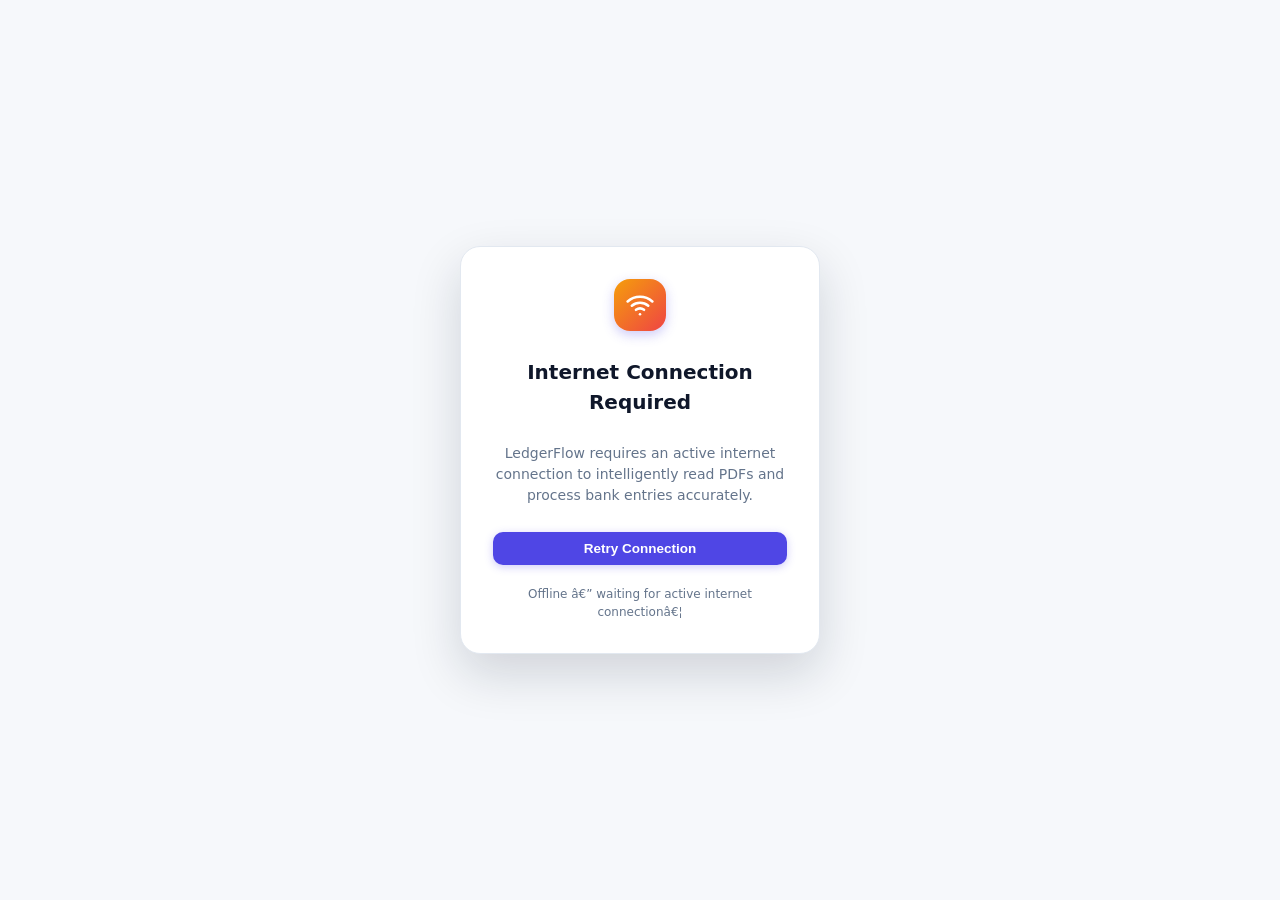
==== commit 6b89abab: "Release v1.0.2: Fix clicks/hangs/crashes (async Android bridge, Settings esc fix, toast pointer pass" ====
--- a/src/ui/index.html
+++ b/src/ui/index.html
@@ -198,6 +198,18 @@
           </button>
         </div>
       </header>
+
+      <!-- Update Available Banner -->
+      <div id="app-update-banner" class="update-banner hidden">
+        <div class="update-banner-text">
+          <strong id="app-update-title">Update Available</strong>
+          <span id="app-update-notes" class="text-xs muted"></span>
+        </div>
+        <div class="flex-gap">
+          <button type="button" class="btn btn-primary btn-xs" id="app-update-install-btn">Update Now</button>
+          <button type="button" class="btn btn-ghost btn-xs" id="app-update-dismiss-btn">Later</button>
+        </div>
+      </div>
 
       <!-- Views Container -->
       <main class="view-container" id="view-container">
@@ -461,6 +473,7 @@
 
         <div id="csv-mapping-section" class="hidden mt-2">
           <div id="stmt-meta-banner" class="hidden mb-3" style="padding:10px 14px;border-radius:10px;background:var(--primary-soft);border:1px solid var(--border);display:flex;flex-wrap:wrap;justify-content:space-between;gap:10px;font-size:12.5px;"></div>
+          <div id="csv-gemini-report" class="hidden mb-3" style="padding:10px 14px;border-radius:10px;border:1px solid var(--border);background:var(--surface-2);font-size:12.5px;"></div>
 
           <div class="check-row mb-2">
             <label class="checkbox-label">
@@ -532,6 +545,7 @@
             <span class="muted text-sm" id="csv-summary-text"></span>
             <div class="flex-gap">
               <button type="button" class="btn btn-ghost" data-close="csv-modal">Cancel</button>
+              <button type="button" class="btn btn-secondary" id="csv-gemini-check-btn">Check PDF with Gemini</button>
               <button type="button" class="btn btn-secondary" id="csv-export-parsed-btn">Export CSV</button>
               <button type="button" class="btn btn-primary" id="csv-confirm-import-btn">Auto-Enter Entries</button>
             </div>
--- a/src/ui/styles.css
+++ b/src/ui/styles.css
@@ -426,10 +426,14 @@
 .form-error { color: var(--rose); font-size: 12.5px; font-weight: 600; }
 
 /* Toast */
-.toast-container { position: fixed; bottom: 20px; right: 20px; display: flex; flex-direction: column; gap: 8px; z-index: 200; }
+.toast-container {
+  position: fixed; bottom: 20px; right: 20px; display: flex; flex-direction: column; gap: 8px;
+  z-index: 200; pointer-events: none; max-width: min(420px, calc(100vw - 32px));
+}
 .toast {
   background: var(--text); color: var(--surface); padding: 10px 16px; border-radius: 10px;
   font-size: 13px; font-weight: 500; box-shadow: var(--shadow-md); animation: popIn 0.16s ease;
+  max-height: 120px; overflow: hidden; text-overflow: ellipsis; word-break: break-word; pointer-events: auto;
 }
 
 /* Heatmap */
@@ -699,6 +703,14 @@
 }
 .ai-prompt-chip:hover { border-color: var(--primary); color: var(--primary); }
 
+.update-banner {
+  display: flex; justify-content: space-between; align-items: center; gap: 12px; flex-wrap: wrap;
+  padding: 10px 20px; background: var(--primary-soft); border-bottom: 1px solid var(--border);
+  font-size: 13px;
+}
+.update-banner.hidden { display: none; }
+.update-banner-text { display: flex; align-items: center; gap: 10px; flex-wrap: wrap; min-width: 0; }
+
 /* Clean Print / PDF Statement */
 @media print {
   .sidebar, .topbar, .filter-bar, .btn, .icon-btn, .toast-container { display: none !important; }
--- a/src/ui/mobile.css
+++ b/src/ui/mobile.css
@@ -97,6 +97,7 @@
     position: fixed;
     inset: 0;
     z-index: 9999;
+    pointer-events: none;
     background:
       radial-gradient(circle at 50% 38%, rgba(79, 70, 229, 0.26), transparent 62%),
       radial-gradient(circle at 30% 70%, rgba(16, 185, 129, 0.22), transparent 58%),
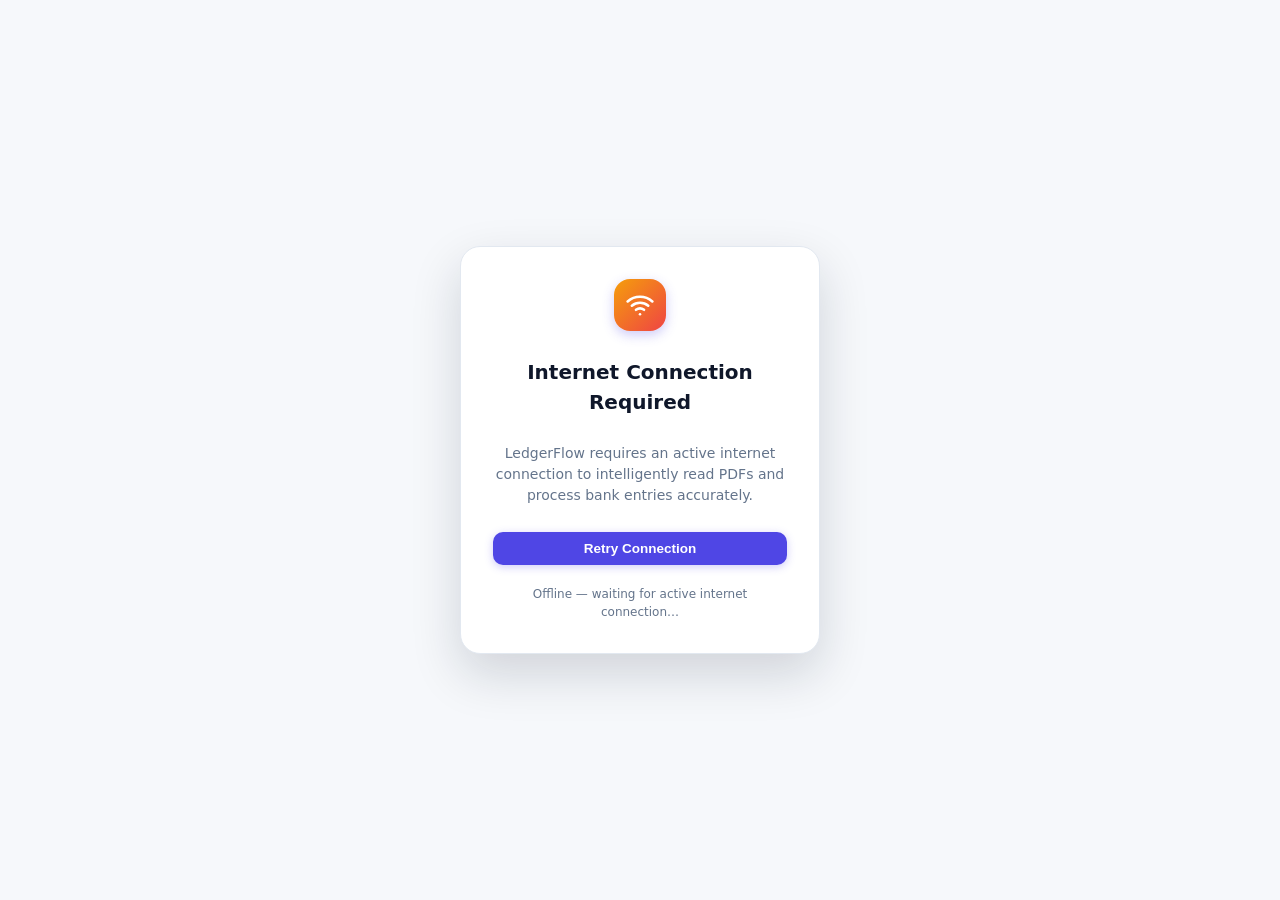
==== commit 48a9037b: "Release v1.0.3: Add direct 1-click Check & Install Updates button in topbar/sidebar, in-app Android " ====
--- a/src/ui/index.html
+++ b/src/ui/index.html
@@ -140,6 +140,10 @@
           <svg viewBox="0 0 24 24" fill="none" stroke="currentColor" stroke-width="2"><circle cx="12" cy="12" r="3"/><path d="M19.4 15a1.65 1.65 0 0 0 .33 1.82l.06.06a2 2 0 1 1-2.83 2.83l-.06-.06a1.65 1.65 0 0 0-1.82-.33 1.65 1.65 0 0 0-1 1.51V21a2 2 0 0 1-4 0v-.09A1.65 1.65 0 0 0 9 19.4a1.65 1.65 0 0 0-1.82.33l-.06.06a2 2 0 1 1-2.83-2.83l.06-.06a1.65 1.65 0 0 0 .33-1.82 1.65 1.65 0 0 0-1.51-1H3a2 2 0 0 1 0-4h.09A1.65 1.65 0 0 0 4.6 9a1.65 1.65 0 0 0-.33-1.82l-.06-.06a2 2 0 1 1 2.83-2.83l.06.06a1.65 1.65 0 0 0 1.82.33H9a1.65 1.65 0 0 0 1-1.51V3a2 2 0 0 1 4 0v.09a1.65 1.65 0 0 0 1 1.51 1.65 1.65 0 0 0 1.82-.33l.06-.06a2 2 0 1 1 2.83 2.83l-.06.06a1.65 1.65 0 0 0-.33 1.82V9c.26.6.77 1.02 1.4 1.11H21a2 2 0 0 1 0 4h-.09a1.65 1.65 0 0 0-1.51 1z"/></svg>
           <span>Import, Backup & Settings</span>
         </button>
+        <button type="button" class="nav-item" id="sidebar-check-update-btn">
+          <svg viewBox="0 0 24 24" fill="none" stroke="currentColor" stroke-width="2"><polyline points="23 4 23 10 17 10"/><path d="M20.49 15a9 9 0 1 1-2.12-9.36L23 10"/></svg>
+          <span>Check for Updates</span>
+        </button>
         <div class="net-worth-mini">
           <div class="nw-label">Net Worth</div>
           <div class="nw-value money-val" id="sidebar-net-worth">₹0</div>
@@ -180,6 +184,11 @@
           <button class="icon-btn" id="privacy-toggle-btn" title="Hide/Show Balances (P)">
             <svg id="eye-open-icon" viewBox="0 0 24 24" fill="none" stroke="currentColor" stroke-width="2"><path d="M1 12s4-8 11-8 11 8 11 8-4 8-11 8-11-8-11-8z"/><circle cx="12" cy="12" r="3"/></svg>
             <svg id="eye-closed-icon" class="hidden" viewBox="0 0 24 24" fill="none" stroke="currentColor" stroke-width="2"><path d="M17.94 17.94A10.07 10.07 0 0 1 12 20c-7 0-11-8-11-8a18.45 18.45 0 0 1 5.06-5.94M9.9 4.24A9.12 9.12 0 0 1 12 4c7 0 11 8 11 8a18.5 18.5 0 0 1-2.16 3.19m-6.72-1.07a3 3 0 1 1-4.24-4.24"/><line x1="1" y1="1" x2="23" y2="23"/></svg>
+          </button>
+
+          <button class="icon-btn" id="topbar-update-btn" title="Check for App Updates" style="position:relative;">
+            <svg viewBox="0 0 24 24" fill="none" stroke="currentColor" stroke-width="2"><polyline points="23 4 23 10 17 10"/><path d="M20.49 15a9 9 0 1 1-2.12-9.36L23 10"/></svg>
+            <span id="topbar-update-dot" class="update-dot hidden"></span>
           </button>
 
           <button class="icon-btn" id="theme-toggle-btn" title="Toggle Dark/Light Theme (T)">
--- a/src/ui/styles.css
+++ b/src/ui/styles.css
@@ -710,6 +710,10 @@
 }
 .update-banner.hidden { display: none; }
 .update-banner-text { display: flex; align-items: center; gap: 10px; flex-wrap: wrap; min-width: 0; }
+.update-dot {
+  position: absolute; top: 5px; right: 5px; width: 8px; height: 8px;
+  border-radius: 50%; background: var(--emerald); box-shadow: 0 0 0 2px var(--surface);
+}
 
 /* Clean Print / PDF Statement */
 @media print {
--- a/src/ui/mobile.css
+++ b/src/ui/mobile.css
@@ -224,7 +224,7 @@
     border: 1px solid var(--glass-border);
     box-shadow: var(--glass-shadow);
     display: grid;
-    grid-template-columns: 35px minmax(0, 1fr) minmax(0, 1fr) 35px 35px;
+    grid-template-columns: 35px minmax(0, 1fr) minmax(0, 1fr) 35px 35px 35px;
     align-items: center;
     gap: 6px 7px;
     flex-shrink: 0;
@@ -248,13 +248,18 @@
     min-width: 0;
   }
 
-  #privacy-toggle-btn {
+  #topbar-update-btn {
     grid-column: 4;
     grid-row: 1;
   }
 
+  #privacy-toggle-btn {
+    grid-column: 5;
+    grid-row: 1;
+  }
+
   #theme-toggle-btn {
-    grid-column: 5;
+    grid-column: 6;
     grid-row: 1;
   }
 
@@ -294,7 +299,7 @@
   }
 
   #open-csv-import-btn {
-    grid-column: 3 / 6;
+    grid-column: 3 / 7;
     grid-row: 2;
     width: 100%;
     min-width: 0;
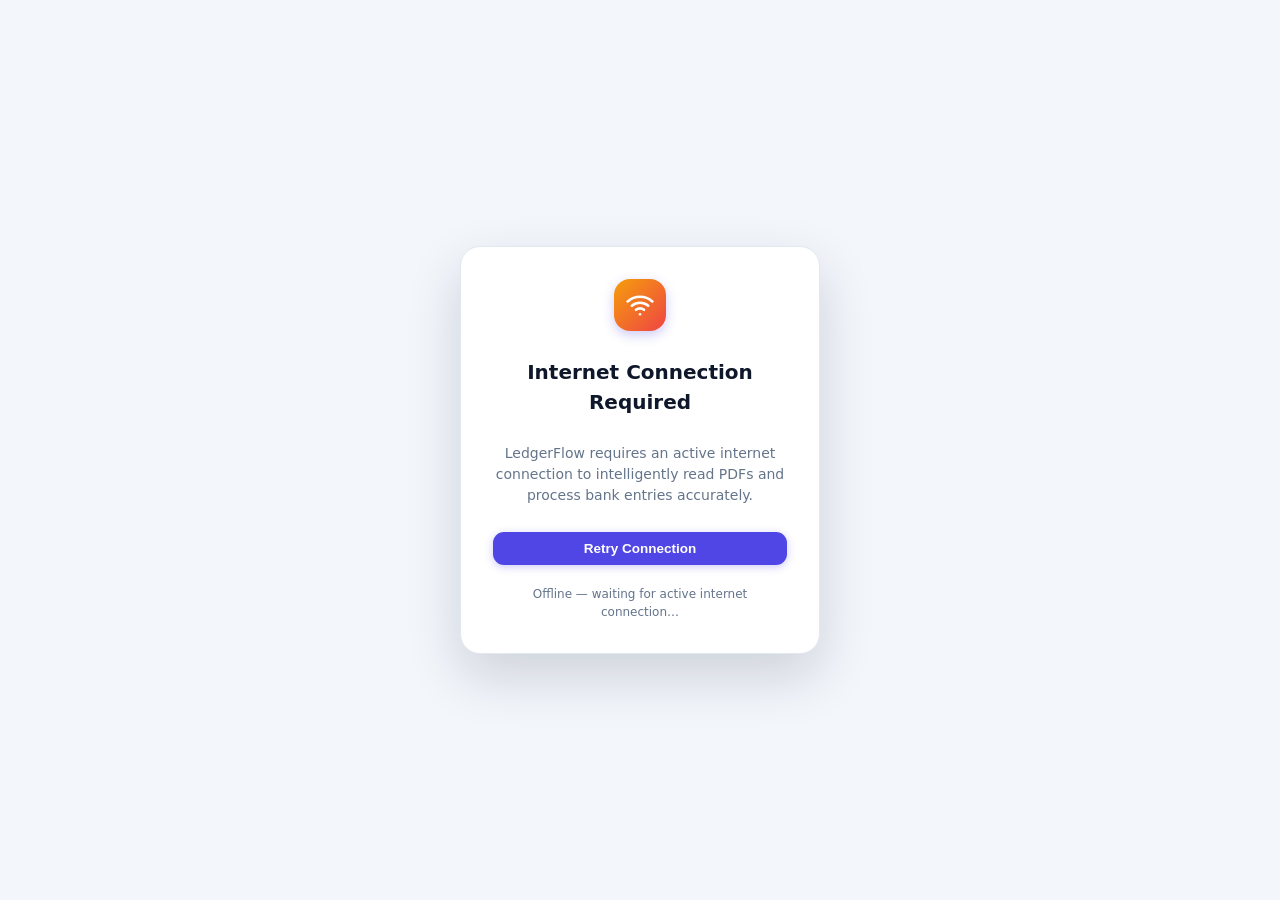
==== commit 190be086: "Release v1.0.7: Redesign desktop & mobile UI into clean Core / Planning / Intelligence sections with" ====
--- a/src/ui/index.html
+++ b/src/ui/index.html
@@ -86,52 +86,57 @@
       </div>
 
       <nav class="nav-list" id="nav-list">
+        <div class="nav-section-label">Core</div>
         <button class="nav-item active" data-view="overview">
           <svg viewBox="0 0 24 24" fill="none" stroke="currentColor" stroke-width="2"><rect x="3" y="3" width="7" height="9" rx="2"/><rect x="14" y="3" width="7" height="5" rx="2"/><rect x="14" y="12" width="7" height="9" rx="2"/><rect x="3" y="16" width="7" height="5" rx="2"/></svg>
           <span>Overview</span>
         </button>
         <button class="nav-item" data-view="ledgers">
           <svg viewBox="0 0 24 24" fill="none" stroke="currentColor" stroke-width="2"><path d="M4 19.5A2.5 2.5 0 0 1 6.5 17H20"/><path d="M6.5 2H20v20H6.5A2.5 2.5 0 0 1 4 19.5v-15A2.5 2.5 0 0 1 6.5 2z"/><line x1="12" y1="6" x2="12" y2="14"/><line x1="8" y1="10" x2="16" y2="10"/></svg>
-          <span>Bank &amp; Party Ledgers</span>
+          <span>Ledgers</span>
           <span class="nav-pill" id="nav-ledger-count">1</span>
-        </button>
-        <button class="nav-item" data-view="monthly">
-          <svg viewBox="0 0 24 24" fill="none" stroke="currentColor" stroke-width="2"><path d="M12 20V10M18 20V4M6 20v-4"/></svg>
-          <span>Monthly Intelligence</span>
         </button>
         <button class="nav-item" data-view="transactions">
           <svg viewBox="0 0 24 24" fill="none" stroke="currentColor" stroke-width="2"><path d="M8 6h13M8 12h13M8 18h13M3 6h.01M3 12h.01M3 18h.01"/></svg>
           <span>Transactions</span>
           <span class="nav-pill" id="nav-tx-count">0</span>
         </button>
+        <button class="nav-item" data-view="monthly">
+          <svg viewBox="0 0 24 24" fill="none" stroke="currentColor" stroke-width="2"><path d="M12 20V10M18 20V4M6 20v-4"/></svg>
+          <span>Monthly Summary</span>
+        </button>
+
+        <div class="nav-section-label">Planning</div>
+        <button class="nav-item" data-view="accounts">
+          <svg viewBox="0 0 24 24" fill="none" stroke="currentColor" stroke-width="2"><rect x="2" y="5" width="20" height="14" rx="2"/><line x1="2" y1="10" x2="22" y2="10"/></svg>
+          <span>Accounts &amp; Cards</span>
+        </button>
         <button class="nav-item" data-view="budgets">
           <svg viewBox="0 0 24 24" fill="none" stroke="currentColor" stroke-width="2"><circle cx="12" cy="12" r="9"/><path d="M12 3v9l6 3"/></svg>
           <span>Budgets</span>
         </button>
         <button class="nav-item" data-view="recurring">
           <svg viewBox="0 0 24 24" fill="none" stroke="currentColor" stroke-width="2"><path d="M21 12a9 9 0 0 0-9-9 9.75 9.75 0 0 0-6.74 2.74L3 8"/><path d="M3 3v5h5"/><path d="M3 12a9 9 0 0 0 9 9 9.75 9.75 0 0 0 6.74-2.74L21 16"/><path d="M16 16h5v5"/></svg>
-          <span>Subscriptions & Bills</span>
+          <span>Recurring Bills</span>
           <span class="nav-badge hidden" id="nav-due-count">0</span>
-        </button>
-        <button class="nav-item" data-view="accounts">
-          <svg viewBox="0 0 24 24" fill="none" stroke="currentColor" stroke-width="2"><rect x="2" y="5" width="20" height="14" rx="2"/><line x1="2" y1="10" x2="22" y2="10"/></svg>
-          <span>Accounts & Cards</span>
         </button>
         <button class="nav-item" data-view="goals">
           <svg viewBox="0 0 24 24" fill="none" stroke="currentColor" stroke-width="2"><circle cx="12" cy="12" r="10"/><circle cx="12" cy="12" r="6"/><circle cx="12" cy="12" r="2"/></svg>
-          <span>Goals & Split IOUs</span>
+          <span>Goals &amp; IOUs</span>
+        </button>
+
+        <div class="nav-section-label">Intelligence</div>
+        <button class="nav-item" data-view="ai">
+          <svg viewBox="0 0 24 24" fill="none" stroke="currentColor" stroke-width="2"><path d="M12 2l2.4 7.2L22 12l-7.6 2.8L12 22l-2.4-7.2L2 12l7.6-2.8z"/></svg>
+          <span>LedgerFlow AI</span>
         </button>
         <button class="nav-item" data-view="analytics">
           <svg viewBox="0 0 24 24" fill="none" stroke="currentColor" stroke-width="2"><path d="M3 3v18h18"/><path d="M18 9l-5 5-4-4-3 3"/></svg>
-          <span>Analytics & Tax</span>
+          <span>Analytics &amp; Tax</span>
         </button>
         <button class="nav-item" data-view="rules">
           <svg viewBox="0 0 24 24" fill="none" stroke="currentColor" stroke-width="2"><path d="M13 2L3 14h9l-1 8 10-12h-9l1-8z"/></svg>
           <span>Smart Rules</span>
-        </button>
-        <button class="nav-item" data-view="ai">
-          <svg viewBox="0 0 24 24" fill="none" stroke="currentColor" stroke-width="2"><path d="M12 2l2.4 7.2L22 12l-7.6 2.8L12 22l-2.4-7.2L2 12l7.6-2.8z"/></svg>
-          <span>AI Intelligence</span>
         </button>
       </nav>
 
@@ -582,6 +587,52 @@
     </div>
   </div>
 
+  <!-- PDF / AI Reading & Analysis Live Progress Dialog -->
+  <div id="pdf-progress-modal" class="modal-backdrop hidden" style="z-index:1200;">
+    <div class="modal" style="max-width:540px;text-align:center;padding:24px;">
+      <div style="display:flex;align-items:center;justify-content:space-between;gap:12px;">
+        <div style="display:flex;align-items:center;gap:12px;min-width:0;flex:1;">
+          <div class="lf-progress-spinner" style="margin:0;width:34px;height:34px;flex-shrink:0;" aria-hidden="true"></div>
+          <div style="text-align:left;min-width:0;flex:1;">
+            <h3 id="pdf-progress-title" style="margin:0 0 2px;font-size:16.5px;">Reading PDF Statement...</h3>
+            <p id="pdf-progress-sub" class="muted text-xs" style="margin:0;white-space:nowrap;overflow:hidden;text-overflow:ellipsis;">Preparing file...</p>
+          </div>
+        </div>
+        <div style="display:flex;flex-direction:column;align-items:flex-end;gap:2px;flex-shrink:0;">
+          <span id="pdf-progress-pct" class="badge" style="font-weight:700;min-width:48px;text-align:center;background:var(--primary-soft);color:var(--primary);">0%</span>
+          <span id="pdf-progress-elapsed" class="text-xs muted" style="font-variant-numeric:tabular-nums;">0.0s</span>
+        </div>
+      </div>
+
+      <div id="pdf-progress-phases" class="lf-phase-steps" style="margin-top:14px;">
+        <div class="lf-phase-step active" data-phase-step="indexing"><span>1. Index</span></div>
+        <div class="lf-phase-step" data-phase-step="decoding"><span>2. Decode</span></div>
+        <div class="lf-phase-step" data-phase-step="reading"><span>3. Read Pages</span></div>
+        <div class="lf-phase-step" data-phase-step="building"><span>4. Align</span></div>
+      </div>
+
+      <div class="lf-progress-track" style="margin-top:12px;">
+        <div id="pdf-progress-fill" class="lf-progress-fill" style="width:4%;"></div>
+      </div>
+      <div id="pdf-progress-stats" class="text-xs muted" style="margin-top:8px;font-weight:600;">Starting...</div>
+      <div id="pdf-progress-feed" class="lf-progress-feed hidden"></div>
+    </div>
+  </div>
+
+  <!-- Full-Screen App Update Overlay -->
+  <div id="full-update-overlay" class="modal-backdrop hidden" style="z-index:1500;backdrop-filter:blur(8px);background:rgba(15,23,42,0.82);">
+    <div class="modal" style="max-width:460px;text-align:center;padding:32px 26px;">
+      <div id="full-upd-spinner" class="lf-progress-spinner" aria-hidden="true"></div>
+      <div id="full-upd-icon" class="hidden" style="font-size:40px;line-height:1;">🔄</div>
+      <h2 id="full-upd-title" style="margin:16px 0 8px;font-size:20px;">Installing Update...</h2>
+      <p id="full-upd-sub" class="muted text-sm" style="margin:0 0 18px;">Downloading latest LedgerFlow update package from GitHub...</p>
+      <div class="lf-progress-track" style="margin-bottom:18px;">
+        <div id="full-upd-fill" class="lf-progress-fill" style="width:25%;"></div>
+      </div>
+      <button type="button" class="btn btn-primary w-full hidden" id="full-upd-restart-btn" style="padding:12px 18px;font-size:15px;font-weight:700;">🔄 Restart LedgerFlow Now</button>
+    </div>
+  </div>
+
   <!-- Toast Stack -->
   <div id="toast-container" class="toast-container"></div>
 
--- a/src/ui/styles.css
+++ b/src/ui/styles.css
@@ -1,10 +1,10 @@
 /* LedgerFlow Design System — Stylish, Minimal, High-Clarity Fintech UI */
 :root {
-  --bg: #f6f8fb;
+  --bg: #f3f6fb;
   --surface: #ffffff;
-  --surface-2: #f1f5f9;
-  --surface-hover: #f8fafc;
-  --border: #e2e8f0;
+  --surface-2: #eef2f8;
+  --surface-hover: #f8fafd;
+  --border: #e3e8f0;
   --border-strong: #cbd5e1;
   --text: #0f172a;
   --text-muted: #64748b;
@@ -23,12 +23,12 @@
   --sky: #0ea5e9;
   --sky-soft: rgba(14, 165, 233, 0.12);
 
-  --shadow-sm: 0 1px 2px rgba(15, 23, 42, 0.04);
-  --shadow-md: 0 8px 24px rgba(15, 23, 42, 0.07);
-  --shadow-lg: 0 20px 50px rgba(15, 23, 42, 0.16);
-  --radius: 14px;
-  --radius-sm: 10px;
-  --sidebar-w: 256px;
+  --shadow-sm: 0 2px 8px rgba(15, 23, 42, 0.04);
+  --shadow-md: 0 10px 28px rgba(15, 23, 42, 0.07);
+  --shadow-lg: 0 22px 54px rgba(15, 23, 42, 0.16);
+  --radius: 16px;
+  --radius-sm: 11px;
+  --sidebar-w: 252px;
 }
 
 [data-theme="dark"] {
@@ -114,17 +114,26 @@
 .brand-name { font-weight: 700; font-size: 16px; letter-spacing: -0.02em; }
 .brand-tag { font-size: 11px; color: var(--text-muted); font-weight: 500; }
 
-.nav-list { display: flex; flex-direction: column; gap: 3px; flex: 1; overflow-y: auto; }
+.nav-list { display: flex; flex-direction: column; gap: 3px; flex: 1; overflow-y: auto; padding-right: 2px; }
+.nav-section-label {
+  font-size: 10.5px; font-weight: 700; text-transform: uppercase; letter-spacing: 0.08em;
+  color: var(--text-soft); padding: 10px 12px 4px; margin-top: 2px;
+}
+.nav-section-label:first-child { padding-top: 2px; margin-top: 0; }
 .nav-item {
   display: flex; align-items: center; gap: 10px; width: 100%;
-  padding: 9px 11px; border: none; background: transparent; color: var(--text-muted);
+  padding: 9px 12px; border: none; background: transparent; color: var(--text-muted);
   border-radius: var(--radius-sm); cursor: pointer; font-size: 13.5px; font-weight: 500;
-  text-align: left; transition: all 0.15s ease;
-}
-.nav-item svg { width: 18px; height: 18px; flex-shrink: 0; opacity: 0.85; }
+  text-align: left; transition: all 0.15s ease; position: relative;
+}
+.nav-item svg { width: 17px; height: 17px; flex-shrink: 0; opacity: 0.82; }
 .nav-item:hover { background: var(--surface-2); color: var(--text); }
 .nav-item.active {
   background: var(--primary-soft); color: var(--primary); font-weight: 600;
+}
+.nav-item.active::before {
+  content: ""; position: absolute; left: 0; top: 7px; bottom: 7px;
+  width: 3px; border-radius: 0 4px 4px 0; background: var(--primary);
 }
 .nav-item.active svg { opacity: 1; }
 .nav-pill {
@@ -148,18 +157,18 @@
 .main-area { flex: 1; display: flex; flex-direction: column; min-width: 0; overflow: hidden; }
 .topbar {
   background: var(--surface); border-bottom: 1px solid var(--border);
-  padding: 12px 24px; display: flex; align-items: center; justify-content: space-between; gap: 14px;
+  padding: 14px 28px; display: flex; align-items: center; justify-content: space-between; gap: 16px;
   flex-shrink: 0;
 }
-.topbar-left { display: flex; align-items: center; gap: 12px; }
-.page-title { margin: 0; font-size: 19px; font-weight: 700; letter-spacing: -0.02em; }
-.page-subtitle { margin: 0; font-size: 12.5px; color: var(--text-muted); }
-
-.topbar-actions { display: flex; align-items: center; gap: 8px; flex-wrap: wrap; }
+.topbar-left { display: flex; align-items: center; gap: 14px; }
+.page-title { margin: 0; font-size: 20px; font-weight: 700; letter-spacing: -0.025em; }
+.page-subtitle { margin: 1px 0 0; font-size: 12.5px; color: var(--text-muted); }
+
+.topbar-actions { display: flex; align-items: center; gap: 9px; flex-wrap: wrap; }
 .cmd-trigger {
   display: flex; align-items: center; gap: 8px; padding: 7px 12px;
   border-radius: var(--radius-sm); border: 1px solid var(--border); background: var(--bg);
-  color: var(--text-muted); cursor: pointer; font-size: 13px; min-width: 190px;
+  color: var(--text-muted); cursor: pointer; font-size: 13px; min-width: 176px;
   transition: border-color 0.15s;
 }
 .cmd-trigger:hover { border-color: var(--border-strong); color: var(--text); }
@@ -169,7 +178,7 @@
   background: var(--surface); border: 1px solid var(--border); font-family: inherit;
 }
 
-.view-container { flex: 1; overflow-y: auto; padding: 22px 26px 40px; }
+.view-container { flex: 1; overflow-y: auto; padding: 24px 30px 44px; }
 
 /* Buttons & Inputs */
 .btn {
@@ -211,12 +220,12 @@
 .select-compact { width: auto; padding: 7px 10px; font-size: 13px; background: var(--surface); }
 
 /* Layout Grids & Cards */
-.kpi-grid { display: grid; grid-template-columns: repeat(4, minmax(0, 1fr)); gap: 14px; margin-bottom: 18px; }
+.kpi-grid { display: grid; grid-template-columns: repeat(4, minmax(0, 1fr)); gap: 16px; margin-bottom: 22px; }
 .kpi-grid-3 { grid-template-columns: repeat(3, minmax(0, 1fr)); }
-.grid-2 { display: grid; grid-template-columns: repeat(2, minmax(0, 1fr)); gap: 16px; }
-.grid-3 { display: grid; grid-template-columns: repeat(3, minmax(0, 1fr)); gap: 16px; }
-.form-grid-3 { display: grid; grid-template-columns: repeat(3, minmax(0, 1fr)); gap: 12px; }
-.grid-main-side { display: grid; grid-template-columns: 1.55fr 1fr; gap: 16px; }
+.grid-2 { display: grid; grid-template-columns: repeat(2, minmax(0, 1fr)); gap: 18px; }
+.grid-3 { display: grid; grid-template-columns: repeat(3, minmax(0, 1fr)); gap: 18px; }
+.form-grid-3 { display: grid; grid-template-columns: repeat(3, minmax(0, 1fr)); gap: 14px; }
+.grid-main-side { display: grid; grid-template-columns: 1.55fr 1fr; gap: 18px; }
 
 .mobile-collapse-group, .ledger-bar-primary, .ledger-bar-secondary, .filter-controls-grid { display: contents; }
 .mobile-collapse-summary { display: none; }
@@ -225,23 +234,25 @@
 
 .card {
   background: var(--surface); border: 1px solid var(--border);
-  border-radius: var(--radius); padding: 18px 20px; box-shadow: var(--shadow-sm);
-}
-.card-header { display: flex; align-items: center; justify-content: space-between; gap: 12px; margin-bottom: 14px; }
-.card-title { margin: 0; font-size: 15px; font-weight: 700; letter-spacing: -0.01em; }
-.card-subtitle { margin: 2px 0 0; font-size: 12.5px; color: var(--text-muted); }
+  border-radius: var(--radius); padding: 20px 24px; box-shadow: var(--shadow-sm);
+}
+.card-header { display: flex; align-items: center; justify-content: space-between; gap: 14px; margin-bottom: 16px; }
+.card-title { margin: 0; font-size: 15.5px; font-weight: 700; letter-spacing: -0.015em; }
+.card-subtitle { margin: 3px 0 0; font-size: 12.5px; color: var(--text-muted); }
 
 .kpi-card {
   background: var(--surface); border: 1px solid var(--border); border-radius: var(--radius);
-  padding: 16px 18px; box-shadow: var(--shadow-sm); display: flex; flex-direction: column; gap: 6px;
-}
+  padding: 18px 20px; box-shadow: var(--shadow-sm); display: flex; flex-direction: column; gap: 8px;
+  transition: transform 0.15s ease, box-shadow 0.15s ease;
+}
+.kpi-card:hover { transform: translateY(-1px); box-shadow: var(--shadow-md); }
 .kpi-top { display: flex; align-items: center; justify-content: space-between; }
 .kpi-label { font-size: 12.5px; font-weight: 600; color: var(--text-muted); }
 .kpi-icon {
-  width: 30px; height: 30px; border-radius: 8px; display: grid; place-items: center;
-}
-.kpi-icon svg { width: 16px; height: 16px; }
-.kpi-val { font-size: 24px; font-weight: 700; letter-spacing: -0.03em; }
+  width: 34px; height: 34px; border-radius: 10px; display: grid; place-items: center;
+}
+.kpi-icon svg { width: 17px; height: 17px; }
+.kpi-val { font-size: 25px; font-weight: 700; letter-spacing: -0.03em; }
 .kpi-foot { display: flex; align-items: center; gap: 6px; font-size: 12px; color: var(--text-muted); }
 
 .delta-pill { font-size: 11.5px; font-weight: 600; padding: 2px 7px; border-radius: 999px; }
@@ -715,6 +726,64 @@
   border-radius: 50%; background: var(--emerald); box-shadow: 0 0 0 2px var(--surface);
 }
 
+/* PDF / AI Reading Progress Dialog */
+.lf-progress-spinner {
+  width: 44px; height: 44px; margin: 0 auto;
+  border-radius: 50%;
+  border: 3.5px solid var(--border);
+  border-top-color: var(--primary);
+  border-right-color: var(--emerald);
+  animation: lfSpin 0.85s linear infinite;
+}
+.lf-progress-track {
+  width: 100%; height: 9px; border-radius: 999px;
+  background: var(--surface-2); overflow: hidden;
+  border: 1px solid var(--border);
+}
+.lf-phase-steps {
+  display: grid; grid-template-columns: repeat(4, 1fr); gap: 6px;
+}
+.lf-phase-step {
+  padding: 5px 6px; border-radius: 8px;
+  border: 1px solid var(--border); background: var(--bg);
+  color: var(--text-muted); font-size: 11px; font-weight: 600;
+  transition: all 0.2s ease;
+}
+.lf-phase-step.active {
+  border-color: var(--primary); background: var(--primary-soft); color: var(--primary);
+}
+.lf-phase-step.done {
+  border-color: var(--emerald); background: var(--emerald-soft); color: var(--emerald);
+}
+.lf-progress-fill {
+  height: 100%; width: 0%; border-radius: 999px;
+  background: linear-gradient(90deg, var(--primary), var(--emerald));
+  transition: width 0.22s ease;
+}
+.lf-progress-feed {
+  margin-top: 12px; padding: 8px 10px;
+  border: 1px solid var(--border); border-radius: 10px;
+  background: var(--bg); text-align: left;
+  max-height: 165px; overflow-y: auto;
+  display: flex; flex-direction: column; gap: 5px;
+  font-size: 11.5px; line-height: 1.35;
+}
+.lf-progress-feed-row {
+  display: flex; align-items: center; gap: 6px;
+  padding: 4px 6px; border-radius: 6px;
+  background: var(--surface); border: 1px solid var(--border);
+  color: var(--text); white-space: nowrap; overflow: hidden; text-overflow: ellipsis;
+}
+.lf-progress-feed-dot {
+  width: 6px; height: 6px; border-radius: 50%;
+  background: var(--emerald); flex-shrink: 0;
+}
+@keyframes lfSpin { to { transform: rotate(360deg); } }
+@keyframes lfProgressSlide {
+  0% { transform: translateX(-110%); }
+  100% { transform: translateX(260%); }
+}
+
 /* Clean Print / PDF Statement */
 @media print {
   .sidebar, .topbar, .filter-bar, .btn, .icon-btn, .toast-container { display: none !important; }
